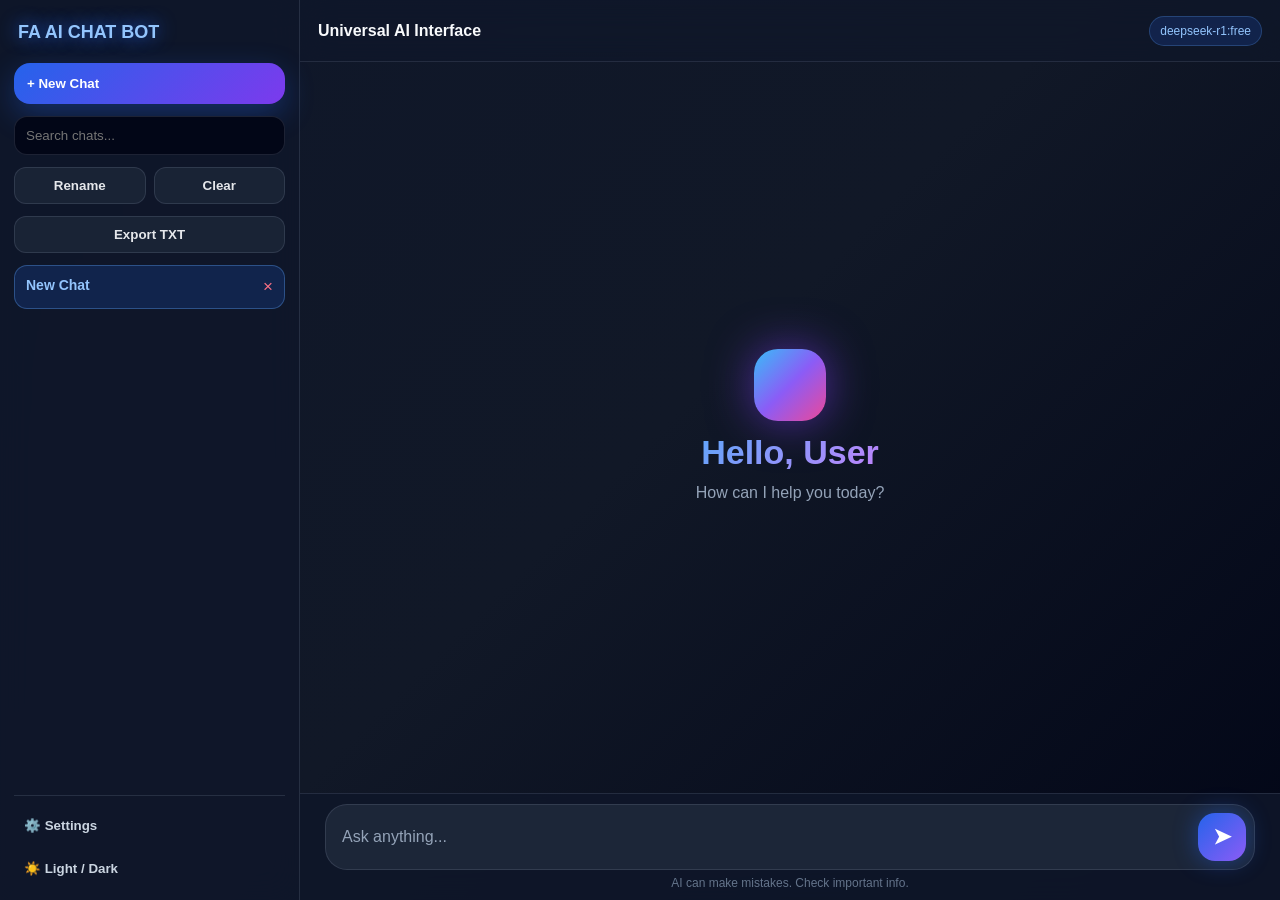
==== index.html @ 6a6cafe6 "Update sidebar width and add edit button" ====
<!DOCTYPE html>
<html lang="en">
<head>
<meta charset="UTF-8" />
<meta name="viewport" content="width=device-width, initial-scale=1.0, viewport-fit=cover" />
<title>FA AI Chat Bot</title>

<style>
*{box-sizing:border-box;margin:0;padding:0;font-family:Arial,sans-serif}
html,body{height:100%;overflow:hidden;background:#0f172a;color:#e5e7eb}
.app{display:flex;height:100dvh;width:100%;background:linear-gradient(135deg,#0f172a,#111827,#020617)}

.sidebar{width:300px;background:rgba(15,23,42,.94);border-right:1px solid rgba(148,163,184,.18);display:flex;flex-direction:column;padding:14px;gap:12px;backdrop-filter:blur(16px)}
.brand{font-size:18px;font-weight:900;color:#93c5fd;padding:8px 4px;text-shadow:0 0 18px #2563eb}
.new-chat{border:0;background:linear-gradient(135deg,#2563eb,#7c3aed);color:white;padding:13px;border-radius:16px;font-weight:900;text-align:left;box-shadow:0 10px 30px #2563eb55}
.search-box{width:100%;border:1px solid rgba(148,163,184,.18);background:#020617;color:#e5e7eb;padding:11px;border-radius:13px;outline:none}
.chat-tools{display:flex;gap:8px}
.tool-btn{flex:1;border:1px solid rgba(148,163,184,.18);background:rgba(30,41,59,.75);color:#e5e7eb;padding:10px;border-radius:12px;font-weight:800}
.chat-list{flex:1;overflow:auto;display:flex;flex-direction:column;gap:8px}
.chat-item{padding:11px;border-radius:13px;cursor:pointer;font-size:14px;color:#cbd5e1;display:flex;justify-content:space-between;gap:8px;border:1px solid transparent}
.chat-item.active{background:rgba(37,99,235,.18);border-color:rgba(96,165,250,.35);color:#93c5fd;font-weight:900}
.delete-btn{border:0;background:transparent;color:#fb7185;font-size:17px}
.side-bottom{border-top:1px solid rgba(148,163,184,.18);padding-top:12px;display:flex;flex-direction:column;gap:8px}
.side-action{border:0;background:transparent;color:#cbd5e1;padding:10px;text-align:left;border-radius:10px;font-weight:800}
.side-action:hover,.tool-btn:hover,.chat-item:hover{background:rgba(255,255,255,.07)}

.main{flex:1;display:flex;flex-direction:column;height:100dvh}
.topbar{height:62px;border-bottom:1px solid rgba(148,163,184,.16);display:flex;align-items:center;justify-content:space-between;padding:0 18px;background:rgba(15,23,42,.75);backdrop-filter:blur(14px)}
.menu-btn{display:none;border:0;background:rgba(30,41,59,.9);color:white;border-radius:12px;padding:10px 14px;font-size:22px}
.top-title{font-weight:900;color:#f8fafc}
.model-badge{font-size:12px;color:#93c5fd;background:rgba(37,99,235,.18);padding:7px 10px;border-radius:999px;border:1px solid rgba(96,165,250,.25)}

.chat-area{flex:1;overflow-y:auto;padding:24px 14px 135px;scroll-behavior:smooth}
.welcome{height:100%;display:flex;align-items:center;justify-content:center;flex-direction:column;text-align:center;color:#94a3b8;gap:12px}
.logo{width:72px;height:72px;border-radius:24px;background:linear-gradient(135deg,#38bdf8,#8b5cf6,#ec4899);box-shadow:0 0 45px #7c3aed99}
.welcome h1{font-size:34px;background:linear-gradient(135deg,#60a5fa,#c084fc);-webkit-background-clip:text;-webkit-text-fill-color:transparent}

.message{max-width:900px;margin:0 auto 20px;display:flex;gap:12px;align-items:flex-start;animation:fadeUp .25s ease}
@keyframes fadeUp{from{opacity:0;transform:translateY(8px)}to{opacity:1;transform:translateY(0)}}
.message.user{flex-direction:row-reverse}
.avatar{width:38px;height:38px;border-radius:14px;display:flex;align-items:center;justify-content:center;font-weight:900;flex-shrink:0}
.user .avatar{background:#2563eb;color:white;box-shadow:0 0 20px #2563eb77}
.assistant .avatar{background:#7c3aed;color:white;box-shadow:0 0 20px #7c3aed77}
.bubble-wrap{max-width:86%}
.bubble{background:rgba(30,41,59,.88);border:1px solid rgba(148,163,184,.16);padding:15px 17px;border-radius:20px;line-height:1.7;box-shadow:0 12px 35px #0005;font-size:16px;overflow-wrap:anywhere;color:#e5e7eb}
.user .bubble{background:linear-gradient(135deg,#2563eb,#1d4ed8);color:white}
.time{font-size:11px;color:#94a3b8;margin-top:5px}
.bubble p{margin-bottom:10px}
.bubble strong{font-weight:900;color:#f8fafc}
.bubble ul,.bubble ol{padding-left:22px;margin:8px 0}
.bubble li{margin:5px 0}
.bubble blockquote{border-left:4px solid #60a5fa;padding-left:10px;color:#cbd5e1;margin:10px 0}
.bubble code{background:#111827;color:#93c5fd;padding:2px 6px;border-radius:6px;font-size:14px}
.bubble pre{background:#020617;color:#e5e7eb;padding:14px;border-radius:14px;overflow:auto;margin:12px 0;white-space:pre;border:1px solid rgba(148,163,184,.18)}
.bubble pre code{background:transparent;color:inherit;padding:0}
.msg-actions{display:flex;gap:7px;margin-top:7px;flex-wrap:wrap}
.copy-btn,.regen-btn,.edit-btn{border:0;background:rgba(37,99,235,.18);color:#93c5fd;padding:7px 11px;border-radius:11px;font-size:12px;font-weight:900}

.typing-loader{display:flex;gap:5px;align-items:center}
.typing-loader span{width:7px;height:7px;border-radius:50%;background:#a78bfa;animation:bounce 1s infinite}
.typing-loader span:nth-child(2){animation-delay:.15s}
.typing-loader span:nth-child(3){animation-delay:.3s}
@keyframes bounce{0%,80%,100%{transform:scale(.7);opacity:.5}40%{transform:scale(1.25);opacity:1}}

.composer-wrap{position:fixed;bottom:0;left:300px;right:0;background:rgba(15,23,42,.9);border-top:1px solid rgba(148,163,184,.16);padding:10px 14px calc(10px + env(safe-area-inset-bottom));z-index:20;backdrop-filter:blur(14px)}
.composer{max-width:930px;margin:0 auto;display:flex;gap:10px;align-items:center;background:rgba(30,41,59,.9);border:1px solid rgba(148,163,184,.18);border-radius:22px;padding:8px 8px 8px 16px}
#messageInput{flex:1;border:0;background:transparent;outline:0;font-size:16px;min-height:44px;color:#f8fafc}
#messageInput::placeholder{color:#94a3b8}
.send-btn{border:0;width:48px;height:48px;border-radius:17px;background:linear-gradient(135deg,#2563eb,#8b5cf6);color:#fff;font-size:22px;font-weight:900;box-shadow:0 0 24px #2563eb77}
.stop-btn{display:none;border:0;width:48px;height:48px;border-radius:17px;background:#ef4444;color:white;font-size:18px;font-weight:900}
.note{text-align:center;color:#64748b;font-size:12px;margin-top:6px}

.modal-backdrop{position:fixed;inset:0;background:#000a;display:none;align-items:center;justify-content:center;z-index:60;padding:16px}
.modal-backdrop.active{display:flex}
.modal{width:100%;max-width:480px;background:#111827;border:1px solid rgba(148,163,184,.2);border-radius:24px;padding:22px;box-shadow:0 30px 90px #0008}
.modal h2{margin-bottom:16px;font-size:28px}
.field{margin-bottom:14px}
.field label{display:block;font-size:13px;font-weight:900;margin-bottom:6px;color:#cbd5e1}
.field input,.field textarea{width:100%;border:1px solid rgba(148,163,184,.2);border-radius:14px;padding:13px;background:#020617;color:#e5e7eb;outline:0;font-size:14px}
.field textarea{height:95px}
.modal-actions{display:flex;justify-content:flex-end;gap:10px}
.btn{border:0;padding:12px 17px;border-radius:14px;font-weight:900}
.btn-secondary{background:#334155;color:white}
.btn-primary{background:#2563eb;color:white}

.light{background:#f7f9fc;color:#111827}
.light .app{background:#f7f9fc}
.light .main,.light .topbar,.light .composer-wrap{background:#fff;color:#111827;border-color:#e5e7eb}
.light .sidebar{background:#eef3f9;border-color:#d9e2ef}
.light .bubble{background:#fff;color:#111827;border-color:#e5e7eb}
.light .composer{background:#f1f5f9}
.light #messageInput{color:#111827}
.light .chat-item{color:#374151}
.light .chat-item.active{background:#fff;color:#2563eb}
.light .tool-btn{background:#fff;color:#374151}
.light .side-action{color:#374151}
.light .search-box{background:#fff;color:#111827}

@media(max-width:760px){
.sidebar{position:fixed;left:-310px;top:0;bottom:0;z-index:40;transition:left .25s}
.sidebar.open{left:0}
.menu-btn{display:block}
.composer-wrap{left:0}
.chat-area{padding:18px 10px 135px}
.bubble-wrap{max-width:88%}
.bubble{font-size:15px}
.welcome h1{font-size:28px}
.model-badge{display:none}
}
</style>
</head>

<body>
<div class="app">
<aside class="sidebar" id="sidebar">
<div class="brand">FA AI CHAT BOT</div>
<button class="new-chat" id="newChatBtn">+ New Chat</button>

<input class="search-box" id="searchInput" placeholder="Search chats..." />

<div class="chat-tools">
<button class="tool-btn" id="renameBtn">Rename</button>
<button class="tool-btn" id="clearBtn">Clear</button>
</div>

<div class="chat-tools">
<button class="tool-btn" id="exportBtn">Export TXT</button>
</div>

<div class="chat-list" id="chatList"></div>

<div class="side-bottom">
<button class="side-action" id="settingsBtn">⚙️ Settings</button>
<button class="side-action" id="themeBtn">☀️ Light / Dark</button>
</div>
</aside>

<main class="main">
<header class="topbar">
<button class="menu-btn" id="menuBtn">☰</button>
<div class="top-title">Universal AI Interface</div>
<div class="model-badge" id="modelBadge">Model</div>
</header>

<section class="chat-area" id="chatArea"></section>

<div class="composer-wrap">
<div class="composer">
<input id="messageInput" type="text" placeholder="Ask anything..." />
<button class="send-btn" id="sendBtn">➤</button>
<button class="stop-btn" id="stopBtn">■</button>
</div>
<div class="note">AI can make mistakes. Check important info.</div>
</div>
</main>
</div>

<div class="modal-backdrop" id="settingsModal">
<div class="modal">
<h2>⚙️ Settings</h2>

<div class="field">
<label>OpenRouter API Key</label>
<input id="apiKeyInput" type="password" placeholder="sk-or-..." />
</div>

<div class="field">
<label>Model ID</label>
<input id="modelInput" value="deepseek/deepseek-r1:free" />
</div>

<div class="field">
<label>System Prompt</label>
<textarea id="systemPromptInput">You are a helpful AI assistant.</textarea>
</div>

<div class="modal-actions">
<button class="btn btn-secondary" id="closeSettingsBtn">Cancel</button>
<button class="btn btn-primary" id="saveSettingsBtn">Save</button>
</div>
</div>
</div>

<script>
const STORAGE_CHATS="fa_ai_chats_phase6";
const STORAGE_SETTINGS="fa_ai_settings_phase6";
const STORAGE_THEME="fa_ai_theme_phase6";

const chatArea=document.getElementById("chatArea");
const chatList=document.getElementById("chatList");
const messageInput=document.getElementById("messageInput");
const sendBtn=document.getElementById("sendBtn");
const stopBtn=document.getElementById("stopBtn");
const newChatBtn=document.getElementById("newChatBtn");
const settingsBtn=document.getElementById("settingsBtn");
const themeBtn=document.getElementById("themeBtn");
const menuBtn=document.getElementById("menuBtn");
const sidebar=document.getElementById("sidebar");
const settingsModal=document.getElementById("settingsModal");
const apiKeyInput=document.getElementById("apiKeyInput");
const modelInput=document.getElementById("modelInput");
const systemPromptInput=document.getElementById("systemPromptInput");
const closeSettingsBtn=document.getElementById("closeSettingsBtn");
const saveSettingsBtn=document.getElementById("saveSettingsBtn");
const renameBtn=document.getElementById("renameBtn");
const clearBtn=document.getElementById("clearBtn");
const exportBtn=document.getElementById("exportBtn");
const searchInput=document.getElementById("searchInput");
const modelBadge=document.getElementById("modelBadge");

let chats=[];
let currentChatId=null;
let isLoading=false;
let stopTyping=false;

function uid(){return Date.now().toString()+Math.random().toString(16).slice(2)}
function nowTime(){return new Date().toLocaleTimeString([], {hour:"2-digit", minute:"2-digit"})}
function saveChats(){localStorage.setItem(STORAGE_CHATS,JSON.stringify(chats))}
function getCurrentChat(){return chats.find(c=>c.id===currentChatId)}
function scrollBottom(){setTimeout(()=>chatArea.scrollTop=chatArea.scrollHeight,40)}

function escapeHtml(text){
return String(text).replace(/[&<>"']/g,m=>({"&":"&amp;","<":"&lt;",">":"&gt;","\"":"&quot;","'":"&#039;"}[m]));
}

function markdownToHtml(text){
let safe=escapeHtml(text);
safe=safe.replace(/```([\s\S]*?)```/g,function(_,code){return "<pre><code>"+code.trim()+"</code></pre>"});
safe=safe.replace(/^### (.*)$/gm,"<h3>$1</h3>");
safe=safe.replace(/^## (.*)$/gm,"<h2>$1</h2>");
safe=safe.replace(/^# (.*)$/gm,"<h1>$1</h1>");
safe=safe.replace(/\*\*(.*?)\*\*/g,"<strong>$1</strong>");
safe=safe.replace(/\*(.*?)\*/g,"<em>$1</em>");
safe=safe.replace(/`([^`]+)`/g,"<code>$1</code>");
safe=safe.replace(/^&gt; (.*)$/gm,"<blockquote>$1</blockquote>");
safe=safe.replace(/^- (.*)$/gm,"<li>$1</li>");
safe=safe.replace(/(<li>[\s\S]*?<\/li>)/g,"<ul>$1</ul>");
safe=safe.replace(/<\/ul>\s*<ul>/g,"");
safe=safe.split(/\n\s*\n/).map(block=>{
if(block.includes("<pre>")||block.includes("<ul>")||block.includes("<h1>")||block.includes("<h2>")||block.includes("<h3>")||block.includes("<blockquote>")) return block;
return "<p>"+block.replace(/\n/g,"<br>")+"</p>";
}).join("");
return safe;
}

function loadSettings(){
const saved=localStorage.getItem(STORAGE_SETTINGS);
const s=saved?JSON.parse(saved):{apiKey:"",model:"deepseek/deepseek-r1:free",systemPrompt:"You are a helpful AI assistant."};
apiKeyInput.value=s.apiKey||"";
modelInput.value=s.model||"deepseek/deepseek-r1:free";
systemPromptInput.value=s.systemPrompt||"You are a helpful AI assistant.";
modelBadge.textContent=(s.model||"Model").split("/").pop();
return s;
}

function saveSettings(){
localStorage.setItem(STORAGE_SETTINGS,JSON.stringify({
apiKey:apiKeyInput.value.trim(),
model:modelInput.value.trim()||"deepseek/deepseek-r1:free",
systemPrompt:systemPromptInput.value.trim()||"You are a helpful AI assistant."
}));
settingsModal.classList.remove("active");
loadSettings();
alert("Settings saved.");
}

function createNewChat(){
const chat={id:uid(),title:"New Chat",messages:[],createdAt:new Date().toISOString()};
chats.unshift(chat);
currentChatId=chat.id;
saveChats();
renderAll();
sidebar.classList.remove("open");
}

function loadChats(){
const saved=localStorage.getItem(STORAGE_CHATS);
chats=saved?JSON.parse(saved):[];
if(!chats.length)createNewChat();
else{currentChatId=chats[0].id;renderAll()}
}

function makeTitle(t){
t=t.trim().replace(/\s+/g," ");
return t.length>30?t.slice(0,30)+"...":t||"New Chat";
}

function renderChatList(){
chatList.innerHTML="";
const q=searchInput.value.toLowerCase().trim();
chats.filter(chat=>!q||chat.title.toLowerCase().includes(q)||chat.messages.some(m=>m.content.toLowerCase().includes(q))).forEach(chat=>{
const item=document.createElement("div");
item.className="chat-item"+(chat.id===currentChatId?" active":"");
item.onclick=()=>{currentChatId=chat.id;renderAll();sidebar.classList.remove("open")};
item.innerHTML=`<span>${escapeHtml(chat.title)}</span><button class="delete-btn">×</button>`;
item.querySelector("button").onclick=e=>{
e.stopPropagation();
if(confirm("Delete this chat?")){
chats=chats.filter(c=>c.id!==chat.id);
if(!chats.length){createNewChat();return}
currentChatId=chats[0].id;
saveChats();
renderAll();
}
};
chatList.appendChild(item);
});
}

function renderMessages(){
const chat=getCurrentChat();
chatArea.innerHTML="";
if(!chat||!chat.messages.length){
chatArea.innerHTML=`<div class="welcome"><div class="logo"></div><h1>Hello, User</h1><p>How can I help you today?</p></div>`;
return;
}
chat.messages.forEach((m,i)=>{
const box=document.createElement("div");
box.className="message "+m.role;
let content="";
if(m.content==="__LOADING__"){
content=`<div class="typing-loader"><span></span><span></span><span></span></div>`;
}else{
content=m.role==="assistant"?markdownToHtml(m.content):escapeHtml(m.content);
}
const userEdit=m.role==="user"?`<button class="edit-btn" data-edit="${i}">✎ Edit</button>`:"";
const actions=m.content!=="__LOADING__"?`
<div class="msg-actions">
${m.role==="assistant"?`<button class="copy-btn" data-copy="${i}">📋 Copy</button><button class="regen-btn" data-regen="${i}">↻ Regenerate</button>`:""}
${userEdit}
</div>`:"";
box.innerHTML=`
<div class="avatar">${m.role==="user"?"U":"AI"}</div>
<div class="bubble-wrap">
<div class="bubble">${content}</div>
<div class="time">${m.time||""}</div>
${actions}
</div>`;
chatArea.appendChild(box);
});
document.querySelectorAll(".copy-btn").forEach(btn=>{
btn.onclick=()=>navigator.clipboard.writeText(chat.messages[btn.dataset.copy].content);
});
document.querySelectorAll(".regen-btn").forEach(btn=>{
btn.onclick=()=>regenerateResponse(Number(btn.dataset.regen));
});
document.querySelectorAll(".edit-btn").forEach(btn=>{
btn.onclick=()=>editUserMessage(Number(btn.dataset.edit));
});
scrollBottom();
}

function renderAll(){renderChatList();renderMessages()}

function addMessage(role,content){
const chat=getCurrentChat();
chat.messages.push({role,content,time:nowTime()});
if(role==="user"&&chat.title==="New Chat")chat.title=makeTitle(content);
saveChats();
renderAll();
}

async function typeAssistantText(text){
const chat=getCurrentChat();
let msg=chat.messages[chat.messages.length-1];
msg.content="";
saveChats();
renderMessages();
for(let i=0;i<text.length;i++){
if(stopTyping){msg.content+="\n\n[Stopped]";break}
msg.content+=text[i];
if(i%3===0){saveChats();renderMessages()}
await new Promise(r=>setTimeout(r,7));
}
saveChats();
renderMessages();
}

function setLoadingUI(state){
isLoading=state;
sendBtn.style.display=state?"none":"block";
stopBtn.style.display=state?"block":"none";
}

async function sendMessage(){
const text=messageInput.value.trim();
if(!text||isLoading)return;
const settings=loadSettings();
if(!settings.apiKey){
settingsModal.classList.add("active");
alert("Please add your OpenRouter API key first.");
return;
}
addMessage("user",text);
messageInput.value="";
stopTyping=false;
setLoadingUI(true);
addMessage("assistant","__LOADING__");
try{
const reply=await callOpenRouter(settings);
await typeAssistantText(reply);
}catch(e){
const chat=getCurrentChat();
chat.messages[chat.messages.length-1].content="Error: "+e.message;
saveChats();
renderAll();
}finally{
setLoadingUI(false);
}
}

async function regenerateResponse(index){
if(isLoading)return;
const chat=getCurrentChat();
if(!chat)return;
let userIndex=-1;
for(let i=index-1;i>=0;i--){
if(chat.messages[i].role==="user"){userIndex=i;break}
}
if(userIndex===-1)return;
chat.messages=chat.messages.slice(0,userIndex+1);
saveChats();
renderAll();
stopTyping=false;
setLoadingUI(true);
addMessage("assistant","__LOADING__");
try{
const reply=await callOpenRouter(loadSettings());
await typeAssistantText(reply);
}catch(e){
chat.messages[chat.messages.length-1].content="Error: "+e.message;
saveChats();
renderAll();
}finally{
setLoadingUI(false);
}
}

function editUserMessage(index){
const chat=getCurrentChat();
if(!chat||!chat.messages[index]||chat.messages[index].role!=="user")return;
const updated=prompt("Edit message:",chat.messages[index].content);
if(!updated||!updated.trim())return;
chat.messages[index].content=updated.trim();
chat.messages=chat.messages.slice(0,index+1);
saveChats();
renderAll();
regenerateResponse(index+1);
}

async function callOpenRouter(settings){
const chat=getCurrentChat();
const messages=[
{role:"system",content:settings.systemPrompt},
...chat.messages.filter(m=>m.content!=="__LOADING__").map(m=>({role:m.role,content:m.content}))
];
const res=await fetch("https://openrouter.ai/api/v1/chat/completions",{
method:"POST",
headers:{
"Authorization":"Bearer "+settings.apiKey,
"Content-Type":"application/json",
"HTTP-Referer":location.origin,
"X-OpenRouter-Title":"FA AI Chat Bot"
},
body:JSON.stringify({model:settings.model,messages,temperature:.7,max_tokens:1700})
});
const data=await res.json();
if(!res.ok)throw new Error(data.error?.message||"API request failed.");
return data.choices?.[0]?.message?.content||"No response received.";
}

function renameCurrentChat(){
const chat=getCurrentChat();
if(!chat)return;
const name=prompt("New chat name:",chat.title);
if(name&&name.trim()){
chat.title=name.trim();
saveChats();
renderAll();
}
}

function clearCurrentChat(){
const chat=getCurrentChat();
if(!chat)return;
if(confirm("Clear current chat?")){
chat.messages=[];
chat.title="New Chat";
saveChats();
renderAll();
}
}

function exportCurrentChat(){
const chat=getCurrentChat();
if(!chat)return;
let text="FA AI CHAT BOT EXPORT\n\n";
text+="Title: "+chat.title+"\n";
text+="Date: "+new Date().toLocaleString()+"\n\n";
chat.messages.forEach(m=>{text+=m.role.toUpperCase()+" ["+(m.time||"")+"]:\n"+m.content+"\n\n"});
const blob=new Blob([text],{type:"text/plain"});
const url=URL.createObjectURL(blob);
const a=document.createElement("a");
a.href=url;
a.download=(chat.title||"chat")+".txt";
a.click();
URL.revokeObjectURL(url);
}

sendBtn.onclick=sendMessage;
stopBtn.onclick=()=>{stopTyping=true;setLoadingUI(false)};
messageInput.onkeydown=e=>{if(e.key==="Enter")sendMessage()};
newChatBtn.onclick=createNewChat;
settingsBtn.onclick=()=>{loadSettings();settingsModal.classList.add("active")};
closeSettingsBtn.onclick=()=>settingsModal.classList.remove("active");
saveSettingsBtn.onclick=saveSettings;
renameBtn.onclick=renameCurrentChat;
clearBtn.onclick=clearCurrentChat;
exportBtn.onclick=exportCurrentChat;
searchInput.oninput=renderChatList;

themeBtn.onclick=()=>{
document.body.classList.toggle("light");
localStorage.setItem(STORAGE_THEME,document.body.classList.contains("light")?"light":"dark");
};

menuBtn.onclick=()=>sidebar.classList.toggle("open");
settingsModal.onclick=e=>{if(e.target===settingsModal)settingsModal.classList.remove("active")};

if(localStorage.getItem(STORAGE_THEME)==="light")document.body.classList.add("light");

loadSettings();
loadChats();
</script>
</body>
</html>
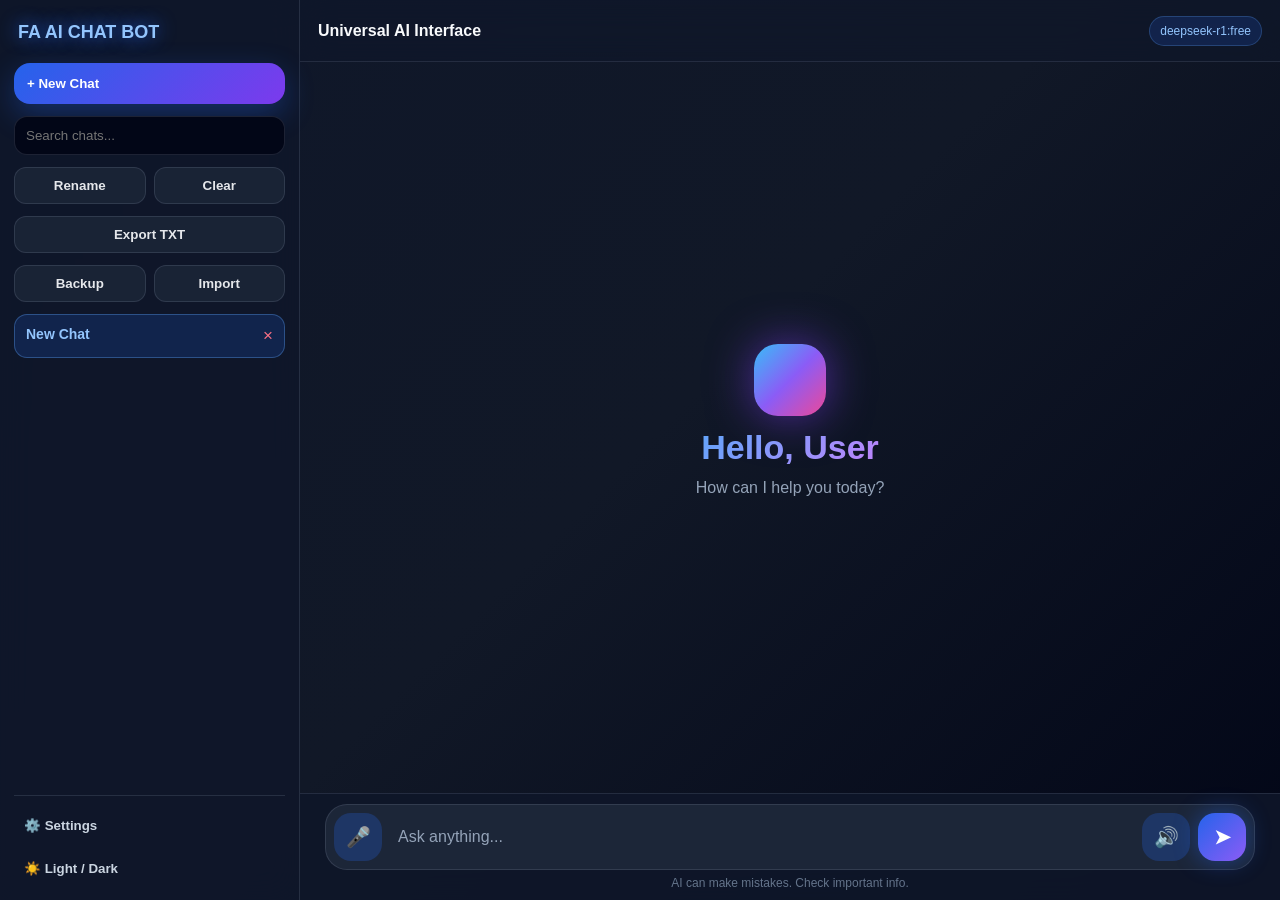
==== commit 6ddb82aa: "Update HTML structure and add new features" ====
--- a/index.html
+++ b/index.html
@@ -5,11 +5,16 @@
 <meta name="viewport" content="width=device-width, initial-scale=1.0, viewport-fit=cover" />
 <title>FA AI Chat Bot</title>
 
+<link rel="manifest" href="manifest.json">
+<meta name="theme-color" content="#0b1020">
+<meta name="mobile-web-app-capable" content="yes">
+<meta name="apple-mobile-web-app-capable" content="yes">
+<meta name="apple-mobile-web-app-status-bar-style" content="black-translucent">
+
 <style>
 *{box-sizing:border-box;margin:0;padding:0;font-family:Arial,sans-serif}
 html,body{height:100%;overflow:hidden;background:#0f172a;color:#e5e7eb}
 .app{display:flex;height:100dvh;width:100%;background:linear-gradient(135deg,#0f172a,#111827,#020617)}
-
 .sidebar{width:300px;background:rgba(15,23,42,.94);border-right:1px solid rgba(148,163,184,.18);display:flex;flex-direction:column;padding:14px;gap:12px;backdrop-filter:blur(16px)}
 .brand{font-size:18px;font-weight:900;color:#93c5fd;padding:8px 4px;text-shadow:0 0 18px #2563eb}
 .new-chat{border:0;background:linear-gradient(135deg,#2563eb,#7c3aed);color:white;padding:13px;border-radius:16px;font-weight:900;text-align:left;box-shadow:0 10px 30px #2563eb55}
@@ -30,7 +35,7 @@
 .top-title{font-weight:900;color:#f8fafc}
 .model-badge{font-size:12px;color:#93c5fd;background:rgba(37,99,235,.18);padding:7px 10px;border-radius:999px;border:1px solid rgba(96,165,250,.25)}
 
-.chat-area{flex:1;overflow-y:auto;padding:24px 14px 135px;scroll-behavior:smooth}
+.chat-area{flex:1;overflow-y:auto;padding:24px 14px 145px;scroll-behavior:smooth}
 .welcome{height:100%;display:flex;align-items:center;justify-content:center;flex-direction:column;text-align:center;color:#94a3b8;gap:12px}
 .logo{width:72px;height:72px;border-radius:24px;background:linear-gradient(135deg,#38bdf8,#8b5cf6,#ec4899);box-shadow:0 0 45px #7c3aed99}
 .welcome h1{font-size:34px;background:linear-gradient(135deg,#60a5fa,#c084fc);-webkit-background-clip:text;-webkit-text-fill-color:transparent}
@@ -54,7 +59,7 @@
 .bubble pre{background:#020617;color:#e5e7eb;padding:14px;border-radius:14px;overflow:auto;margin:12px 0;white-space:pre;border:1px solid rgba(148,163,184,.18)}
 .bubble pre code{background:transparent;color:inherit;padding:0}
 .msg-actions{display:flex;gap:7px;margin-top:7px;flex-wrap:wrap}
-.copy-btn,.regen-btn,.edit-btn{border:0;background:rgba(37,99,235,.18);color:#93c5fd;padding:7px 11px;border-radius:11px;font-size:12px;font-weight:900}
+.copy-btn,.regen-btn,.edit-btn,.speak-btn{border:0;background:rgba(37,99,235,.18);color:#93c5fd;padding:7px 11px;border-radius:11px;font-size:12px;font-weight:900}
 
 .typing-loader{display:flex;gap:5px;align-items:center}
 .typing-loader span{width:7px;height:7px;border-radius:50%;background:#a78bfa;animation:bounce 1s infinite}
@@ -63,11 +68,14 @@
 @keyframes bounce{0%,80%,100%{transform:scale(.7);opacity:.5}40%{transform:scale(1.25);opacity:1}}
 
 .composer-wrap{position:fixed;bottom:0;left:300px;right:0;background:rgba(15,23,42,.9);border-top:1px solid rgba(148,163,184,.16);padding:10px 14px calc(10px + env(safe-area-inset-bottom));z-index:20;backdrop-filter:blur(14px)}
-.composer{max-width:930px;margin:0 auto;display:flex;gap:10px;align-items:center;background:rgba(30,41,59,.9);border:1px solid rgba(148,163,184,.18);border-radius:22px;padding:8px 8px 8px 16px}
-#messageInput{flex:1;border:0;background:transparent;outline:0;font-size:16px;min-height:44px;color:#f8fafc}
+.composer{max-width:930px;margin:0 auto;display:flex;gap:8px;align-items:center;background:rgba(30,41,59,.9);border:1px solid rgba(148,163,184,.18);border-radius:22px;padding:8px}
+#messageInput{flex:1;border:0;background:transparent;outline:0;font-size:16px;min-height:44px;color:#f8fafc;padding-left:8px}
 #messageInput::placeholder{color:#94a3b8}
-.send-btn{border:0;width:48px;height:48px;border-radius:17px;background:linear-gradient(135deg,#2563eb,#8b5cf6);color:#fff;font-size:22px;font-weight:900;box-shadow:0 0 24px #2563eb77}
-.stop-btn{display:none;border:0;width:48px;height:48px;border-radius:17px;background:#ef4444;color:white;font-size:18px;font-weight:900}
+.icon-btn,.send-btn,.stop-btn{border:0;width:48px;height:48px;border-radius:17px;color:#fff;font-size:20px;font-weight:900}
+.icon-btn{background:rgba(37,99,235,.25)}
+.mic-on{background:#ef4444!important;box-shadow:0 0 24px #ef444477}
+.send-btn{background:linear-gradient(135deg,#2563eb,#8b5cf6);box-shadow:0 0 24px #2563eb77}
+.stop-btn{display:none;background:#ef4444}
 .note{text-align:center;color:#64748b;font-size:12px;margin-top:6px}
 
 .modal-backdrop{position:fixed;inset:0;background:#000a;display:none;align-items:center;justify-content:center;z-index:60;padding:16px}
@@ -101,7 +109,7 @@
 .sidebar.open{left:0}
 .menu-btn{display:block}
 .composer-wrap{left:0}
-.chat-area{padding:18px 10px 135px}
+.chat-area{padding:18px 10px 145px}
 .bubble-wrap{max-width:88%}
 .bubble{font-size:15px}
 .welcome h1{font-size:28px}
@@ -115,7 +123,6 @@
 <aside class="sidebar" id="sidebar">
 <div class="brand">FA AI CHAT BOT</div>
 <button class="new-chat" id="newChatBtn">+ New Chat</button>
-
 <input class="search-box" id="searchInput" placeholder="Search chats..." />
 
 <div class="chat-tools">
@@ -126,6 +133,13 @@
 <div class="chat-tools">
 <button class="tool-btn" id="exportBtn">Export TXT</button>
 </div>
+
+<div class="chat-tools">
+<button class="tool-btn" id="backupBtn">Backup</button>
+<button class="tool-btn" id="importBtn">Import</button>
+</div>
+
+<input type="file" id="importFile" accept="application/json" hidden />
 
 <div class="chat-list" id="chatList"></div>
 
@@ -146,7 +160,9 @@
 
 <div class="composer-wrap">
 <div class="composer">
+<button class="icon-btn" id="micBtn">🎤</button>
 <input id="messageInput" type="text" placeholder="Ask anything..." />
+<button class="icon-btn" id="readLastBtn">🔊</button>
 <button class="send-btn" id="sendBtn">➤</button>
 <button class="stop-btn" id="stopBtn">■</button>
 </div>
@@ -182,15 +198,17 @@
 </div>
 
 <script>
-const STORAGE_CHATS="fa_ai_chats_phase6";
-const STORAGE_SETTINGS="fa_ai_settings_phase6";
-const STORAGE_THEME="fa_ai_theme_phase6";
+const STORAGE_CHATS="fa_ai_chats_phase8";
+const STORAGE_SETTINGS="fa_ai_settings_phase8";
+const STORAGE_THEME="fa_ai_theme_phase8";
 
 const chatArea=document.getElementById("chatArea");
 const chatList=document.getElementById("chatList");
 const messageInput=document.getElementById("messageInput");
 const sendBtn=document.getElementById("sendBtn");
 const stopBtn=document.getElementById("stopBtn");
+const micBtn=document.getElementById("micBtn");
+const readLastBtn=document.getElementById("readLastBtn");
 const newChatBtn=document.getElementById("newChatBtn");
 const settingsBtn=document.getElementById("settingsBtn");
 const themeBtn=document.getElementById("themeBtn");
@@ -205,6 +223,9 @@
 const renameBtn=document.getElementById("renameBtn");
 const clearBtn=document.getElementById("clearBtn");
 const exportBtn=document.getElementById("exportBtn");
+const backupBtn=document.getElementById("backupBtn");
+const importBtn=document.getElementById("importBtn");
+const importFile=document.getElementById("importFile");
 const searchInput=document.getElementById("searchInput");
 const modelBadge=document.getElementById("modelBadge");
 
@@ -212,6 +233,8 @@
 let currentChatId=null;
 let isLoading=false;
 let stopTyping=false;
+let recognition=null;
+let isListening=false;
 
 function uid(){return Date.now().toString()+Math.random().toString(16).slice(2)}
 function nowTime(){return new Date().toLocaleTimeString([], {hour:"2-digit", minute:"2-digit"})}
@@ -326,7 +349,7 @@
 const userEdit=m.role==="user"?`<button class="edit-btn" data-edit="${i}">✎ Edit</button>`:"";
 const actions=m.content!=="__LOADING__"?`
 <div class="msg-actions">
-${m.role==="assistant"?`<button class="copy-btn" data-copy="${i}">📋 Copy</button><button class="regen-btn" data-regen="${i}">↻ Regenerate</button>`:""}
+${m.role==="assistant"?`<button class="copy-btn" data-copy="${i}">📋 Copy</button><button class="speak-btn" data-speak="${i}">🔊 Speak</button><button class="regen-btn" data-regen="${i}">↻ Regenerate</button>`:""}
 ${userEdit}
 </div>`:"";
 box.innerHTML=`
@@ -338,15 +361,10 @@
 </div>`;
 chatArea.appendChild(box);
 });
-document.querySelectorAll(".copy-btn").forEach(btn=>{
-btn.onclick=()=>navigator.clipboard.writeText(chat.messages[btn.dataset.copy].content);
-});
-document.querySelectorAll(".regen-btn").forEach(btn=>{
-btn.onclick=()=>regenerateResponse(Number(btn.dataset.regen));
-});
-document.querySelectorAll(".edit-btn").forEach(btn=>{
-btn.onclick=()=>editUserMessage(Number(btn.dataset.edit));
-});
+document.querySelectorAll(".copy-btn").forEach(btn=>{btn.onclick=()=>navigator.clipboard.writeText(chat.messages[btn.dataset.copy].content)});
+document.querySelectorAll(".regen-btn").forEach(btn=>{btn.onclick=()=>regenerateResponse(Number(btn.dataset.regen))});
+document.querySelectorAll(".edit-btn").forEach(btn=>{btn.onclick=()=>editUserMessage(Number(btn.dataset.edit))});
+document.querySelectorAll(".speak-btn").forEach(btn=>{btn.onclick=()=>speakText(chat.messages[btn.dataset.speak].content)});
 scrollBottom();
 }
 
@@ -404,9 +422,7 @@
 chat.messages[chat.messages.length-1].content="Error: "+e.message;
 saveChats();
 renderAll();
-}finally{
-setLoadingUI(false);
-}
+}finally{setLoadingUI(false)}
 }
 
 async function regenerateResponse(index){
@@ -414,9 +430,7 @@
 const chat=getCurrentChat();
 if(!chat)return;
 let userIndex=-1;
-for(let i=index-1;i>=0;i--){
-if(chat.messages[i].role==="user"){userIndex=i;break}
-}
+for(let i=index-1;i>=0;i--){if(chat.messages[i].role==="user"){userIndex=i;break}}
 if(userIndex===-1)return;
 chat.messages=chat.messages.slice(0,userIndex+1);
 saveChats();
@@ -431,9 +445,7 @@
 chat.messages[chat.messages.length-1].content="Error: "+e.message;
 saveChats();
 renderAll();
-}finally{
-setLoadingUI(false);
-}
+}finally{setLoadingUI(false)}
 }
 
 function editUserMessage(index){
@@ -469,15 +481,58 @@
 return data.choices?.[0]?.message?.content||"No response received.";
 }
 
+function setupVoiceInput(){
+const SR=window.SpeechRecognition||window.webkitSpeechRecognition;
+if(!SR){micBtn.onclick=()=>alert("Voice input not supported in this browser.");return}
+recognition=new SR();
+recognition.lang="bn-BD";
+recognition.interimResults=true;
+recognition.continuous=false;
+
+recognition.onstart=()=>{isListening=true;micBtn.classList.add("mic-on");micBtn.textContent="🔴"};
+recognition.onend=()=>{isListening=false;micBtn.classList.remove("mic-on");micBtn.textContent="🎤"};
+recognition.onresult=e=>{
+let text="";
+for(let i=e.resultIndex;i<e.results.length;i++){text+=e.results[i][0].transcript}
+messageInput.value=text;
+};
+
+micBtn.onclick=()=>{
+if(isListening){recognition.stop();return}
+recognition.start();
+};
+}
+
+function cleanSpeakText(text){
+return text.replace(/```[\s\S]*?```/g," code block omitted ")
+.replace(/[#*_`>-]/g," ")
+.replace(/\s+/g," ")
+.trim();
+}
+
+function speakText(text){
+if(!("speechSynthesis" in window)){alert("Voice reply not supported in this browser.");return}
+speechSynthesis.cancel();
+const utter=new SpeechSynthesisUtterance(cleanSpeakText(text));
+utter.lang="bn-BD";
+utter.rate=1;
+utter.pitch=1;
+speechSynthesis.speak(utter);
+}
+
+function speakLastAssistant(){
+const chat=getCurrentChat();
+if(!chat)return;
+const last=[...chat.messages].reverse().find(m=>m.role==="assistant"&&m.content!=="__LOADING__");
+if(last)speakText(last.content);
+else alert("No AI reply to read.");
+}
+
 function renameCurrentChat(){
 const chat=getCurrentChat();
 if(!chat)return;
 const name=prompt("New chat name:",chat.title);
-if(name&&name.trim()){
-chat.title=name.trim();
-saveChats();
-renderAll();
-}
+if(name&&name.trim()){chat.title=name.trim();saveChats();renderAll()}
 }
 
 function clearCurrentChat(){
@@ -498,17 +553,44 @@
 text+="Title: "+chat.title+"\n";
 text+="Date: "+new Date().toLocaleString()+"\n\n";
 chat.messages.forEach(m=>{text+=m.role.toUpperCase()+" ["+(m.time||"")+"]:\n"+m.content+"\n\n"});
-const blob=new Blob([text],{type:"text/plain"});
+downloadFile((chat.title||"chat")+".txt",text,"text/plain");
+}
+
+function backupChats(){
+const data=JSON.stringify({version:"phase8",date:new Date().toISOString(),chats},null,2);
+downloadFile("fa-ai-chat-backup.json",data,"application/json");
+}
+
+function importChats(file){
+const reader=new FileReader();
+reader.onload=()=>{
+try{
+const data=JSON.parse(reader.result);
+if(!data.chats||!Array.isArray(data.chats))throw new Error("Invalid backup file");
+chats=data.chats;
+currentChatId=chats[0]?.id||null;
+if(!currentChatId){createNewChat();return}
+saveChats();
+renderAll();
+alert("Chat backup imported.");
+}catch(e){alert("Import failed: "+e.message)}
+};
+reader.readAsText(file);
+}
+
+function downloadFile(name,content,type){
+const blob=new Blob([content],{type});
 const url=URL.createObjectURL(blob);
 const a=document.createElement("a");
 a.href=url;
-a.download=(chat.title||"chat")+".txt";
+a.download=name;
 a.click();
 URL.revokeObjectURL(url);
 }
 
 sendBtn.onclick=sendMessage;
 stopBtn.onclick=()=>{stopTyping=true;setLoadingUI(false)};
+readLastBtn.onclick=speakLastAssistant;
 messageInput.onkeydown=e=>{if(e.key==="Enter")sendMessage()};
 newChatBtn.onclick=createNewChat;
 settingsBtn.onclick=()=>{loadSettings();settingsModal.classList.add("active")};
@@ -517,6 +599,9 @@
 renameBtn.onclick=renameCurrentChat;
 clearBtn.onclick=clearCurrentChat;
 exportBtn.onclick=exportCurrentChat;
+backupBtn.onclick=backupChats;
+importBtn.onclick=()=>importFile.click();
+importFile.onchange=e=>{if(e.target.files[0])importChats(e.target.files[0])};
 searchInput.oninput=renderChatList;
 
 themeBtn.onclick=()=>{
@@ -531,6 +616,15 @@
 
 loadSettings();
 loadChats();
+setupVoiceInput();
+
+if("serviceWorker" in navigator){
+window.addEventListener("load",()=>{
+navigator.serviceWorker.register("./sw.js")
+.then(()=>console.log("Service Worker Registered"))
+.catch(err=>console.log("Service Worker Failed",err));
+});
+}
 </script>
 </body>
 </html>
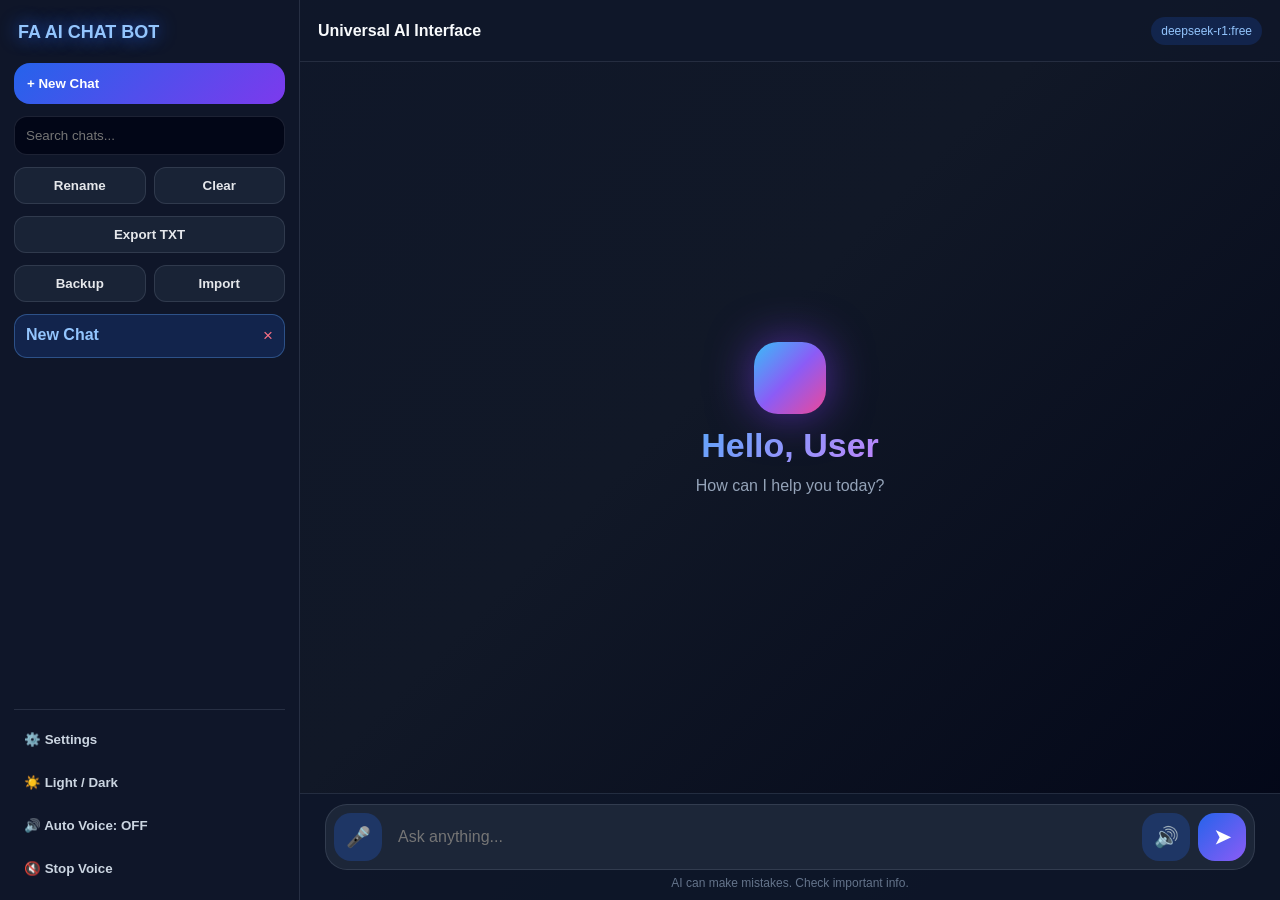
==== commit bf2358b2: "Update index.html for voice settings and styles" ====
--- a/index.html
+++ b/index.html
@@ -8,34 +8,31 @@
 <link rel="manifest" href="manifest.json">
 <meta name="theme-color" content="#0b1020">
 <meta name="mobile-web-app-capable" content="yes">
-<meta name="apple-mobile-web-app-capable" content="yes">
-<meta name="apple-mobile-web-app-status-bar-style" content="black-translucent">
 
 <style>
 *{box-sizing:border-box;margin:0;padding:0;font-family:Arial,sans-serif}
 html,body{height:100%;overflow:hidden;background:#0f172a;color:#e5e7eb}
 .app{display:flex;height:100dvh;width:100%;background:linear-gradient(135deg,#0f172a,#111827,#020617)}
-.sidebar{width:300px;background:rgba(15,23,42,.94);border-right:1px solid rgba(148,163,184,.18);display:flex;flex-direction:column;padding:14px;gap:12px;backdrop-filter:blur(16px)}
+.sidebar{width:300px;background:rgba(15,23,42,.94);border-right:1px solid rgba(148,163,184,.18);display:flex;flex-direction:column;padding:14px;gap:12px}
 .brand{font-size:18px;font-weight:900;color:#93c5fd;padding:8px 4px;text-shadow:0 0 18px #2563eb}
-.new-chat{border:0;background:linear-gradient(135deg,#2563eb,#7c3aed);color:white;padding:13px;border-radius:16px;font-weight:900;text-align:left;box-shadow:0 10px 30px #2563eb55}
+.new-chat{border:0;background:linear-gradient(135deg,#2563eb,#7c3aed);color:white;padding:13px;border-radius:16px;font-weight:900;text-align:left}
 .search-box{width:100%;border:1px solid rgba(148,163,184,.18);background:#020617;color:#e5e7eb;padding:11px;border-radius:13px;outline:none}
 .chat-tools{display:flex;gap:8px}
 .tool-btn{flex:1;border:1px solid rgba(148,163,184,.18);background:rgba(30,41,59,.75);color:#e5e7eb;padding:10px;border-radius:12px;font-weight:800}
 .chat-list{flex:1;overflow:auto;display:flex;flex-direction:column;gap:8px}
-.chat-item{padding:11px;border-radius:13px;cursor:pointer;font-size:14px;color:#cbd5e1;display:flex;justify-content:space-between;gap:8px;border:1px solid transparent}
+.chat-item{padding:11px;border-radius:13px;cursor:pointer;color:#cbd5e1;display:flex;justify-content:space-between;border:1px solid transparent}
 .chat-item.active{background:rgba(37,99,235,.18);border-color:rgba(96,165,250,.35);color:#93c5fd;font-weight:900}
 .delete-btn{border:0;background:transparent;color:#fb7185;font-size:17px}
 .side-bottom{border-top:1px solid rgba(148,163,184,.18);padding-top:12px;display:flex;flex-direction:column;gap:8px}
 .side-action{border:0;background:transparent;color:#cbd5e1;padding:10px;text-align:left;border-radius:10px;font-weight:800}
-.side-action:hover,.tool-btn:hover,.chat-item:hover{background:rgba(255,255,255,.07)}
 
 .main{flex:1;display:flex;flex-direction:column;height:100dvh}
-.topbar{height:62px;border-bottom:1px solid rgba(148,163,184,.16);display:flex;align-items:center;justify-content:space-between;padding:0 18px;background:rgba(15,23,42,.75);backdrop-filter:blur(14px)}
+.topbar{height:62px;border-bottom:1px solid rgba(148,163,184,.16);display:flex;align-items:center;justify-content:space-between;padding:0 18px;background:rgba(15,23,42,.75)}
 .menu-btn{display:none;border:0;background:rgba(30,41,59,.9);color:white;border-radius:12px;padding:10px 14px;font-size:22px}
 .top-title{font-weight:900;color:#f8fafc}
-.model-badge{font-size:12px;color:#93c5fd;background:rgba(37,99,235,.18);padding:7px 10px;border-radius:999px;border:1px solid rgba(96,165,250,.25)}
-
-.chat-area{flex:1;overflow-y:auto;padding:24px 14px 145px;scroll-behavior:smooth}
+.model-badge{font-size:12px;color:#93c5fd;background:rgba(37,99,235,.18);padding:7px 10px;border-radius:999px}
+
+.chat-area{flex:1;overflow-y:auto;padding:24px 14px 150px;scroll-behavior:smooth}
 .welcome{height:100%;display:flex;align-items:center;justify-content:center;flex-direction:column;text-align:center;color:#94a3b8;gap:12px}
 .logo{width:72px;height:72px;border-radius:24px;background:linear-gradient(135deg,#38bdf8,#8b5cf6,#ec4899);box-shadow:0 0 45px #7c3aed99}
 .welcome h1{font-size:34px;background:linear-gradient(135deg,#60a5fa,#c084fc);-webkit-background-clip:text;-webkit-text-fill-color:transparent}
@@ -44,8 +41,8 @@
 @keyframes fadeUp{from{opacity:0;transform:translateY(8px)}to{opacity:1;transform:translateY(0)}}
 .message.user{flex-direction:row-reverse}
 .avatar{width:38px;height:38px;border-radius:14px;display:flex;align-items:center;justify-content:center;font-weight:900;flex-shrink:0}
-.user .avatar{background:#2563eb;color:white;box-shadow:0 0 20px #2563eb77}
-.assistant .avatar{background:#7c3aed;color:white;box-shadow:0 0 20px #7c3aed77}
+.user .avatar{background:#2563eb;color:white}
+.assistant .avatar{background:#7c3aed;color:white}
 .bubble-wrap{max-width:86%}
 .bubble{background:rgba(30,41,59,.88);border:1px solid rgba(148,163,184,.16);padding:15px 17px;border-radius:20px;line-height:1.7;box-shadow:0 12px 35px #0005;font-size:16px;overflow-wrap:anywhere;color:#e5e7eb}
 .user .bubble{background:linear-gradient(135deg,#2563eb,#1d4ed8);color:white}
@@ -53,13 +50,10 @@
 .bubble p{margin-bottom:10px}
 .bubble strong{font-weight:900;color:#f8fafc}
 .bubble ul,.bubble ol{padding-left:22px;margin:8px 0}
-.bubble li{margin:5px 0}
-.bubble blockquote{border-left:4px solid #60a5fa;padding-left:10px;color:#cbd5e1;margin:10px 0}
-.bubble code{background:#111827;color:#93c5fd;padding:2px 6px;border-radius:6px;font-size:14px}
-.bubble pre{background:#020617;color:#e5e7eb;padding:14px;border-radius:14px;overflow:auto;margin:12px 0;white-space:pre;border:1px solid rgba(148,163,184,.18)}
-.bubble pre code{background:transparent;color:inherit;padding:0}
+.bubble code{background:#111827;color:#93c5fd;padding:2px 6px;border-radius:6px}
+.bubble pre{background:#020617;color:#e5e7eb;padding:14px;border-radius:14px;overflow:auto;margin:12px 0;border:1px solid rgba(148,163,184,.18)}
 .msg-actions{display:flex;gap:7px;margin-top:7px;flex-wrap:wrap}
-.copy-btn,.regen-btn,.edit-btn,.speak-btn{border:0;background:rgba(37,99,235,.18);color:#93c5fd;padding:7px 11px;border-radius:11px;font-size:12px;font-weight:900}
+.copy-btn,.regen-btn,.edit-btn,.speak-btn,.stop-speak-btn{border:0;background:rgba(37,99,235,.18);color:#93c5fd;padding:7px 11px;border-radius:11px;font-size:12px;font-weight:900}
 
 .typing-loader{display:flex;gap:5px;align-items:center}
 .typing-loader span{width:7px;height:7px;border-radius:50%;background:#a78bfa;animation:bounce 1s infinite}
@@ -67,24 +61,23 @@
 .typing-loader span:nth-child(3){animation-delay:.3s}
 @keyframes bounce{0%,80%,100%{transform:scale(.7);opacity:.5}40%{transform:scale(1.25);opacity:1}}
 
-.composer-wrap{position:fixed;bottom:0;left:300px;right:0;background:rgba(15,23,42,.9);border-top:1px solid rgba(148,163,184,.16);padding:10px 14px calc(10px + env(safe-area-inset-bottom));z-index:20;backdrop-filter:blur(14px)}
+.composer-wrap{position:fixed;bottom:0;left:300px;right:0;background:rgba(15,23,42,.92);border-top:1px solid rgba(148,163,184,.16);padding:10px 14px calc(10px + env(safe-area-inset-bottom));z-index:20}
 .composer{max-width:930px;margin:0 auto;display:flex;gap:8px;align-items:center;background:rgba(30,41,59,.9);border:1px solid rgba(148,163,184,.18);border-radius:22px;padding:8px}
 #messageInput{flex:1;border:0;background:transparent;outline:0;font-size:16px;min-height:44px;color:#f8fafc;padding-left:8px}
-#messageInput::placeholder{color:#94a3b8}
 .icon-btn,.send-btn,.stop-btn{border:0;width:48px;height:48px;border-radius:17px;color:#fff;font-size:20px;font-weight:900}
 .icon-btn{background:rgba(37,99,235,.25)}
-.mic-on{background:#ef4444!important;box-shadow:0 0 24px #ef444477}
-.send-btn{background:linear-gradient(135deg,#2563eb,#8b5cf6);box-shadow:0 0 24px #2563eb77}
+.mic-on{background:#ef4444!important}
+.send-btn{background:linear-gradient(135deg,#2563eb,#8b5cf6)}
 .stop-btn{display:none;background:#ef4444}
 .note{text-align:center;color:#64748b;font-size:12px;margin-top:6px}
 
 .modal-backdrop{position:fixed;inset:0;background:#000a;display:none;align-items:center;justify-content:center;z-index:60;padding:16px}
 .modal-backdrop.active{display:flex}
-.modal{width:100%;max-width:480px;background:#111827;border:1px solid rgba(148,163,184,.2);border-radius:24px;padding:22px;box-shadow:0 30px 90px #0008}
+.modal{width:100%;max-width:480px;background:#111827;border:1px solid rgba(148,163,184,.2);border-radius:24px;padding:22px}
 .modal h2{margin-bottom:16px;font-size:28px}
 .field{margin-bottom:14px}
 .field label{display:block;font-size:13px;font-weight:900;margin-bottom:6px;color:#cbd5e1}
-.field input,.field textarea{width:100%;border:1px solid rgba(148,163,184,.2);border-radius:14px;padding:13px;background:#020617;color:#e5e7eb;outline:0;font-size:14px}
+.field input,.field textarea,.field select{width:100%;border:1px solid rgba(148,163,184,.2);border-radius:14px;padding:13px;background:#020617;color:#e5e7eb;outline:0;font-size:14px}
 .field textarea{height:95px}
 .modal-actions{display:flex;justify-content:flex-end;gap:10px}
 .btn{border:0;padding:12px 17px;border-radius:14px;font-weight:900}
@@ -99,7 +92,6 @@
 .light .composer{background:#f1f5f9}
 .light #messageInput{color:#111827}
 .light .chat-item{color:#374151}
-.light .chat-item.active{background:#fff;color:#2563eb}
 .light .tool-btn{background:#fff;color:#374151}
 .light .side-action{color:#374151}
 .light .search-box{background:#fff;color:#111827}
@@ -109,10 +101,9 @@
 .sidebar.open{left:0}
 .menu-btn{display:block}
 .composer-wrap{left:0}
-.chat-area{padding:18px 10px 145px}
+.chat-area{padding:18px 10px 150px}
 .bubble-wrap{max-width:88%}
 .bubble{font-size:15px}
-.welcome h1{font-size:28px}
 .model-badge{display:none}
 }
 </style>
@@ -140,12 +131,13 @@
 </div>
 
 <input type="file" id="importFile" accept="application/json" hidden />
-
 <div class="chat-list" id="chatList"></div>
 
 <div class="side-bottom">
 <button class="side-action" id="settingsBtn">⚙️ Settings</button>
 <button class="side-action" id="themeBtn">☀️ Light / Dark</button>
+<button class="side-action" id="voiceToggleBtn">🔊 Auto Voice: OFF</button>
+<button class="side-action" id="stopVoiceBtn">🔇 Stop Voice</button>
 </div>
 </aside>
 
@@ -190,6 +182,20 @@
 <textarea id="systemPromptInput">You are a helpful AI assistant.</textarea>
 </div>
 
+<div class="field">
+<label>Voice Language</label>
+<select id="voiceLangInput">
+<option value="bn-BD">Bengali</option>
+<option value="en-US">English</option>
+<option value="hi-IN">Hindi</option>
+</select>
+</div>
+
+<div class="field">
+<label>Voice Speed</label>
+<input id="voiceRateInput" type="number" min="0.5" max="1.5" step="0.1" value="1" />
+</div>
+
 <div class="modal-actions">
 <button class="btn btn-secondary" id="closeSettingsBtn">Cancel</button>
 <button class="btn btn-primary" id="saveSettingsBtn">Save</button>
@@ -198,9 +204,10 @@
 </div>
 
 <script>
-const STORAGE_CHATS="fa_ai_chats_phase8";
-const STORAGE_SETTINGS="fa_ai_settings_phase8";
-const STORAGE_THEME="fa_ai_theme_phase8";
+const STORAGE_CHATS="fa_ai_chats_phase9";
+const STORAGE_SETTINGS="fa_ai_settings_phase9";
+const STORAGE_THEME="fa_ai_theme_phase9";
+const STORAGE_AUTO_VOICE="fa_ai_auto_voice_phase9";
 
 const chatArea=document.getElementById("chatArea");
 const chatList=document.getElementById("chatList");
@@ -212,12 +219,16 @@
 const newChatBtn=document.getElementById("newChatBtn");
 const settingsBtn=document.getElementById("settingsBtn");
 const themeBtn=document.getElementById("themeBtn");
+const voiceToggleBtn=document.getElementById("voiceToggleBtn");
+const stopVoiceBtn=document.getElementById("stopVoiceBtn");
 const menuBtn=document.getElementById("menuBtn");
 const sidebar=document.getElementById("sidebar");
 const settingsModal=document.getElementById("settingsModal");
 const apiKeyInput=document.getElementById("apiKeyInput");
 const modelInput=document.getElementById("modelInput");
 const systemPromptInput=document.getElementById("systemPromptInput");
+const voiceLangInput=document.getElementById("voiceLangInput");
+const voiceRateInput=document.getElementById("voiceRateInput");
 const closeSettingsBtn=document.getElementById("closeSettingsBtn");
 const saveSettingsBtn=document.getElementById("saveSettingsBtn");
 const renameBtn=document.getElementById("renameBtn");
@@ -235,6 +246,7 @@
 let stopTyping=false;
 let recognition=null;
 let isListening=false;
+let autoVoice=localStorage.getItem(STORAGE_AUTO_VOICE)==="1";
 
 function uid(){return Date.now().toString()+Math.random().toString(16).slice(2)}
 function nowTime(){return new Date().toLocaleTimeString([], {hour:"2-digit", minute:"2-digit"})}
@@ -248,19 +260,18 @@
 
 function markdownToHtml(text){
 let safe=escapeHtml(text);
-safe=safe.replace(/```([\s\S]*?)```/g,function(_,code){return "<pre><code>"+code.trim()+"</code></pre>"});
+safe=safe.replace(/```([\s\S]*?)```/g,(_,code)=>"<pre><code>"+code.trim()+"</code></pre>");
 safe=safe.replace(/^### (.*)$/gm,"<h3>$1</h3>");
 safe=safe.replace(/^## (.*)$/gm,"<h2>$1</h2>");
 safe=safe.replace(/^# (.*)$/gm,"<h1>$1</h1>");
 safe=safe.replace(/\*\*(.*?)\*\*/g,"<strong>$1</strong>");
 safe=safe.replace(/\*(.*?)\*/g,"<em>$1</em>");
 safe=safe.replace(/`([^`]+)`/g,"<code>$1</code>");
-safe=safe.replace(/^&gt; (.*)$/gm,"<blockquote>$1</blockquote>");
 safe=safe.replace(/^- (.*)$/gm,"<li>$1</li>");
 safe=safe.replace(/(<li>[\s\S]*?<\/li>)/g,"<ul>$1</ul>");
 safe=safe.replace(/<\/ul>\s*<ul>/g,"");
 safe=safe.split(/\n\s*\n/).map(block=>{
-if(block.includes("<pre>")||block.includes("<ul>")||block.includes("<h1>")||block.includes("<h2>")||block.includes("<h3>")||block.includes("<blockquote>")) return block;
+if(block.includes("<pre>")||block.includes("<ul>")||block.includes("<h1>")||block.includes("<h2>")||block.includes("<h3>")) return block;
 return "<p>"+block.replace(/\n/g,"<br>")+"</p>";
 }).join("");
 return safe;
@@ -268,10 +279,18 @@
 
 function loadSettings(){
 const saved=localStorage.getItem(STORAGE_SETTINGS);
-const s=saved?JSON.parse(saved):{apiKey:"",model:"deepseek/deepseek-r1:free",systemPrompt:"You are a helpful AI assistant."};
+const s=saved?JSON.parse(saved):{
+apiKey:"",
+model:"deepseek/deepseek-r1:free",
+systemPrompt:"You are a helpful AI assistant.",
+voiceLang:"bn-BD",
+voiceRate:1
+};
 apiKeyInput.value=s.apiKey||"";
 modelInput.value=s.model||"deepseek/deepseek-r1:free";
 systemPromptInput.value=s.systemPrompt||"You are a helpful AI assistant.";
+voiceLangInput.value=s.voiceLang||"bn-BD";
+voiceRateInput.value=s.voiceRate||1;
 modelBadge.textContent=(s.model||"Model").split("/").pop();
 return s;
 }
@@ -280,7 +299,9 @@
 localStorage.setItem(STORAGE_SETTINGS,JSON.stringify({
 apiKey:apiKeyInput.value.trim(),
 model:modelInput.value.trim()||"deepseek/deepseek-r1:free",
-systemPrompt:systemPromptInput.value.trim()||"You are a helpful AI assistant."
+systemPrompt:systemPromptInput.value.trim()||"You are a helpful AI assistant.",
+voiceLang:voiceLangInput.value,
+voiceRate:Number(voiceRateInput.value)||1
 }));
 settingsModal.classList.remove("active");
 loadSettings();
@@ -340,16 +361,11 @@
 chat.messages.forEach((m,i)=>{
 const box=document.createElement("div");
 box.className="message "+m.role;
-let content="";
-if(m.content==="__LOADING__"){
-content=`<div class="typing-loader"><span></span><span></span><span></span></div>`;
-}else{
-content=m.role==="assistant"?markdownToHtml(m.content):escapeHtml(m.content);
-}
+let content=m.content==="__LOADING__"?`<div class="typing-loader"><span></span><span></span><span></span></div>`:(m.role==="assistant"?markdownToHtml(m.content):escapeHtml(m.content));
 const userEdit=m.role==="user"?`<button class="edit-btn" data-edit="${i}">✎ Edit</button>`:"";
 const actions=m.content!=="__LOADING__"?`
 <div class="msg-actions">
-${m.role==="assistant"?`<button class="copy-btn" data-copy="${i}">📋 Copy</button><button class="speak-btn" data-speak="${i}">🔊 Speak</button><button class="regen-btn" data-regen="${i}">↻ Regenerate</button>`:""}
+${m.role==="assistant"?`<button class="copy-btn" data-copy="${i}">📋 Copy</button><button class="speak-btn" data-speak="${i}">🔊 Speak</button><button class="stop-speak-btn">🔇 Stop</button><button class="regen-btn" data-regen="${i}">↻ Regenerate</button>`:""}
 ${userEdit}
 </div>`:"";
 box.innerHTML=`
@@ -361,10 +377,11 @@
 </div>`;
 chatArea.appendChild(box);
 });
-document.querySelectorAll(".copy-btn").forEach(btn=>{btn.onclick=()=>navigator.clipboard.writeText(chat.messages[btn.dataset.copy].content)});
-document.querySelectorAll(".regen-btn").forEach(btn=>{btn.onclick=()=>regenerateResponse(Number(btn.dataset.regen))});
-document.querySelectorAll(".edit-btn").forEach(btn=>{btn.onclick=()=>editUserMessage(Number(btn.dataset.edit))});
-document.querySelectorAll(".speak-btn").forEach(btn=>{btn.onclick=()=>speakText(chat.messages[btn.dataset.speak].content)});
+document.querySelectorAll(".copy-btn").forEach(btn=>btn.onclick=()=>navigator.clipboard.writeText(chat.messages[btn.dataset.copy].content));
+document.querySelectorAll(".regen-btn").forEach(btn=>btn.onclick=()=>regenerateResponse(Number(btn.dataset.regen)));
+document.querySelectorAll(".edit-btn").forEach(btn=>btn.onclick=()=>editUserMessage(Number(btn.dataset.edit)));
+document.querySelectorAll(".speak-btn").forEach(btn=>btn.onclick=()=>speakText(chat.messages[btn.dataset.speak].content));
+document.querySelectorAll(".stop-speak-btn").forEach(btn=>btn.onclick=()=>speechSynthesis.cancel());
 scrollBottom();
 }
 
@@ -392,6 +409,7 @@
 }
 saveChats();
 renderMessages();
+if(autoVoice && !stopTyping)speakText(text);
 }
 
 function setLoadingUI(state){
@@ -428,7 +446,6 @@
 async function regenerateResponse(index){
 if(isLoading)return;
 const chat=getCurrentChat();
-if(!chat)return;
 let userIndex=-1;
 for(let i=index-1;i>=0;i--){if(chat.messages[i].role==="user"){userIndex=i;break}}
 if(userIndex===-1)return;
@@ -450,7 +467,6 @@
 
 function editUserMessage(index){
 const chat=getCurrentChat();
-if(!chat||!chat.messages[index]||chat.messages[index].role!=="user")return;
 const updated=prompt("Edit message:",chat.messages[index].content);
 if(!updated||!updated.trim())return;
 chat.messages[index].content=updated.trim();
@@ -483,12 +499,10 @@
 
 function setupVoiceInput(){
 const SR=window.SpeechRecognition||window.webkitSpeechRecognition;
-if(!SR){micBtn.onclick=()=>alert("Voice input not supported in this browser.");return}
+if(!SR){micBtn.onclick=()=>alert("Voice input not supported.");return}
 recognition=new SR();
-recognition.lang="bn-BD";
 recognition.interimResults=true;
 recognition.continuous=false;
-
 recognition.onstart=()=>{isListening=true;micBtn.classList.add("mic-on");micBtn.textContent="🔴"};
 recognition.onend=()=>{isListening=false;micBtn.classList.remove("mic-on");micBtn.textContent="🎤"};
 recognition.onresult=e=>{
@@ -496,8 +510,8 @@
 for(let i=e.resultIndex;i<e.results.length;i++){text+=e.results[i][0].transcript}
 messageInput.value=text;
 };
-
 micBtn.onclick=()=>{
+recognition.lang=loadSettings().voiceLang||"bn-BD";
 if(isListening){recognition.stop();return}
 recognition.start();
 };
@@ -511,18 +525,18 @@
 }
 
 function speakText(text){
-if(!("speechSynthesis" in window)){alert("Voice reply not supported in this browser.");return}
+if(!("speechSynthesis" in window)){alert("Voice reply not supported.");return}
+const settings=loadSettings();
 speechSynthesis.cancel();
 const utter=new SpeechSynthesisUtterance(cleanSpeakText(text));
-utter.lang="bn-BD";
-utter.rate=1;
+utter.lang=settings.voiceLang||"bn-BD";
+utter.rate=Number(settings.voiceRate)||1;
 utter.pitch=1;
 speechSynthesis.speak(utter);
 }
 
 function speakLastAssistant(){
 const chat=getCurrentChat();
-if(!chat)return;
 const last=[...chat.messages].reverse().find(m=>m.role==="assistant"&&m.content!=="__LOADING__");
 if(last)speakText(last.content);
 else alert("No AI reply to read.");
@@ -530,14 +544,12 @@
 
 function renameCurrentChat(){
 const chat=getCurrentChat();
-if(!chat)return;
 const name=prompt("New chat name:",chat.title);
 if(name&&name.trim()){chat.title=name.trim();saveChats();renderAll()}
 }
 
 function clearCurrentChat(){
 const chat=getCurrentChat();
-if(!chat)return;
 if(confirm("Clear current chat?")){
 chat.messages=[];
 chat.title="New Chat";
@@ -546,19 +558,25 @@
 }
 }
 
+function downloadFile(name,content,type){
+const blob=new Blob([content],{type});
+const url=URL.createObjectURL(blob);
+const a=document.createElement("a");
+a.href=url;
+a.download=name;
+a.click();
+URL.revokeObjectURL(url);
+}
+
 function exportCurrentChat(){
 const chat=getCurrentChat();
-if(!chat)return;
-let text="FA AI CHAT BOT EXPORT\n\n";
-text+="Title: "+chat.title+"\n";
-text+="Date: "+new Date().toLocaleString()+"\n\n";
+let text="FA AI CHAT BOT EXPORT\n\nTitle: "+chat.title+"\nDate: "+new Date().toLocaleString()+"\n\n";
 chat.messages.forEach(m=>{text+=m.role.toUpperCase()+" ["+(m.time||"")+"]:\n"+m.content+"\n\n"});
 downloadFile((chat.title||"chat")+".txt",text,"text/plain");
 }
 
 function backupChats(){
-const data=JSON.stringify({version:"phase8",date:new Date().toISOString(),chats},null,2);
-downloadFile("fa-ai-chat-backup.json",data,"application/json");
+downloadFile("fa-ai-chat-backup.json",JSON.stringify({version:"phase9",date:new Date().toISOString(),chats},null,2),"application/json");
 }
 
 function importChats(file){
@@ -578,19 +596,19 @@
 reader.readAsText(file);
 }
 
-function downloadFile(name,content,type){
-const blob=new Blob([content],{type});
-const url=URL.createObjectURL(blob);
-const a=document.createElement("a");
-a.href=url;
-a.download=name;
-a.click();
-URL.revokeObjectURL(url);
+function updateVoiceButton(){
+voiceToggleBtn.textContent=autoVoice?"🔊 Auto Voice: ON":"🔊 Auto Voice: OFF";
 }
 
 sendBtn.onclick=sendMessage;
 stopBtn.onclick=()=>{stopTyping=true;setLoadingUI(false)};
 readLastBtn.onclick=speakLastAssistant;
+stopVoiceBtn.onclick=()=>speechSynthesis.cancel();
+voiceToggleBtn.onclick=()=>{
+autoVoice=!autoVoice;
+localStorage.setItem(STORAGE_AUTO_VOICE,autoVoice?"1":"0");
+updateVoiceButton();
+};
 messageInput.onkeydown=e=>{if(e.key==="Enter")sendMessage()};
 newChatBtn.onclick=createNewChat;
 settingsBtn.onclick=()=>{loadSettings();settingsModal.classList.add("active")};
@@ -603,26 +621,22 @@
 importBtn.onclick=()=>importFile.click();
 importFile.onchange=e=>{if(e.target.files[0])importChats(e.target.files[0])};
 searchInput.oninput=renderChatList;
-
 themeBtn.onclick=()=>{
 document.body.classList.toggle("light");
 localStorage.setItem(STORAGE_THEME,document.body.classList.contains("light")?"light":"dark");
 };
-
 menuBtn.onclick=()=>sidebar.classList.toggle("open");
 settingsModal.onclick=e=>{if(e.target===settingsModal)settingsModal.classList.remove("active")};
 
 if(localStorage.getItem(STORAGE_THEME)==="light")document.body.classList.add("light");
-
+updateVoiceButton();
 loadSettings();
 loadChats();
 setupVoiceInput();
 
 if("serviceWorker" in navigator){
 window.addEventListener("load",()=>{
-navigator.serviceWorker.register("./sw.js")
-.then(()=>console.log("Service Worker Registered"))
-.catch(err=>console.log("Service Worker Failed",err));
+navigator.serviceWorker.register("./sw.js").catch(err=>console.log(err));
 });
 }
 </script>
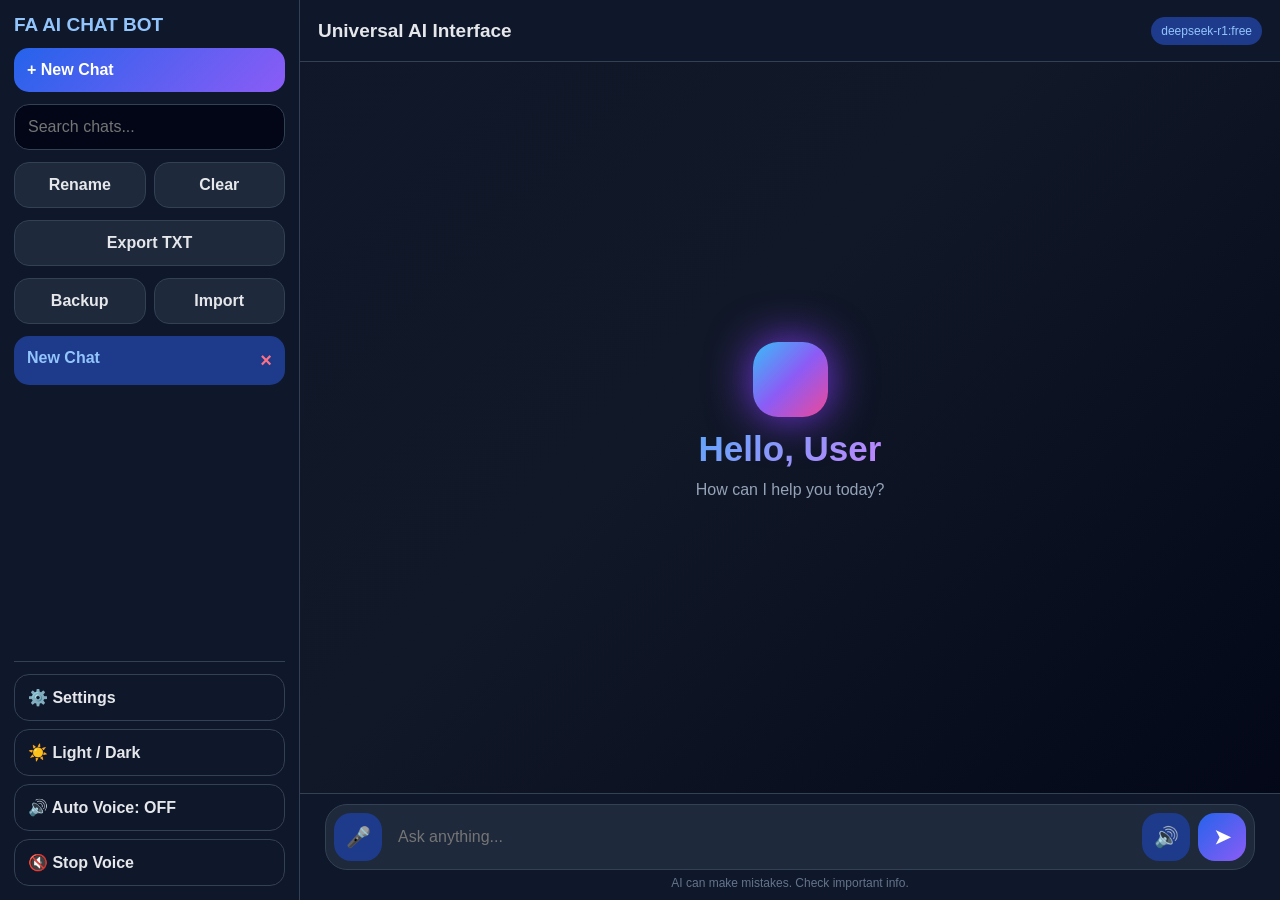
==== commit 6d9cc86c: "Update print statement from 'Hello' to 'Goodbye'" ====
--- a/index.html
+++ b/index.html
@@ -1,111 +1,73 @@
 <!DOCTYPE html>
 <html lang="en">
 <head>
-<meta charset="UTF-8" />
-<meta name="viewport" content="width=device-width, initial-scale=1.0, viewport-fit=cover" />
+<meta charset="UTF-8">
+<meta name="viewport" content="width=device-width, initial-scale=1.0, viewport-fit=cover">
 <title>FA AI Chat Bot</title>
-
 <link rel="manifest" href="manifest.json">
 <meta name="theme-color" content="#0b1020">
-<meta name="mobile-web-app-capable" content="yes">
 
 <style>
 *{box-sizing:border-box;margin:0;padding:0;font-family:Arial,sans-serif}
 html,body{height:100%;overflow:hidden;background:#0f172a;color:#e5e7eb}
-.app{display:flex;height:100dvh;width:100%;background:linear-gradient(135deg,#0f172a,#111827,#020617)}
-.sidebar{width:300px;background:rgba(15,23,42,.94);border-right:1px solid rgba(148,163,184,.18);display:flex;flex-direction:column;padding:14px;gap:12px}
-.brand{font-size:18px;font-weight:900;color:#93c5fd;padding:8px 4px;text-shadow:0 0 18px #2563eb}
-.new-chat{border:0;background:linear-gradient(135deg,#2563eb,#7c3aed);color:white;padding:13px;border-radius:16px;font-weight:900;text-align:left}
-.search-box{width:100%;border:1px solid rgba(148,163,184,.18);background:#020617;color:#e5e7eb;padding:11px;border-radius:13px;outline:none}
+.app{display:flex;height:100dvh;background:linear-gradient(135deg,#0f172a,#111827,#020617)}
+.sidebar{width:300px;background:#0f172a;border-right:1px solid #334155;display:flex;flex-direction:column;padding:14px;gap:12px;z-index:50}
+.brand{font-size:19px;font-weight:900;color:#93c5fd}
+button,input,textarea,select{font:inherit}
+.new-chat,.send-btn{background:linear-gradient(135deg,#2563eb,#8b5cf6);color:white}
+.new-chat,.tool-btn,.side-action{border:1px solid #334155;border-radius:15px;padding:13px;font-weight:900;cursor:pointer}
+.new-chat{text-align:left;border:0}
+.search-box{background:#020617;color:white;border:1px solid #334155;border-radius:15px;padding:13px;outline:none}
 .chat-tools{display:flex;gap:8px}
-.tool-btn{flex:1;border:1px solid rgba(148,163,184,.18);background:rgba(30,41,59,.75);color:#e5e7eb;padding:10px;border-radius:12px;font-weight:800}
+.tool-btn{flex:1;background:#1e293b;color:#e5e7eb}
 .chat-list{flex:1;overflow:auto;display:flex;flex-direction:column;gap:8px}
-.chat-item{padding:11px;border-radius:13px;cursor:pointer;color:#cbd5e1;display:flex;justify-content:space-between;border:1px solid transparent}
-.chat-item.active{background:rgba(37,99,235,.18);border-color:rgba(96,165,250,.35);color:#93c5fd;font-weight:900}
-.delete-btn{border:0;background:transparent;color:#fb7185;font-size:17px}
-.side-bottom{border-top:1px solid rgba(148,163,184,.18);padding-top:12px;display:flex;flex-direction:column;gap:8px}
-.side-action{border:0;background:transparent;color:#cbd5e1;padding:10px;text-align:left;border-radius:10px;font-weight:800}
-
+.chat-item{padding:13px;border-radius:15px;color:#cbd5e1;display:flex;justify-content:space-between;cursor:pointer}
+.chat-item.active{background:#1e3a8a;color:#93c5fd;font-weight:900}
+.delete-btn{background:transparent;border:0;color:#fb7185;font-size:20px}
+.side-bottom{border-top:1px solid #334155;padding-top:12px;display:flex;flex-direction:column;gap:8px}
+.side-action{background:transparent;color:#e5e7eb;text-align:left}
 .main{flex:1;display:flex;flex-direction:column;height:100dvh}
-.topbar{height:62px;border-bottom:1px solid rgba(148,163,184,.16);display:flex;align-items:center;justify-content:space-between;padding:0 18px;background:rgba(15,23,42,.75)}
-.menu-btn{display:none;border:0;background:rgba(30,41,59,.9);color:white;border-radius:12px;padding:10px 14px;font-size:22px}
-.top-title{font-weight:900;color:#f8fafc}
-.model-badge{font-size:12px;color:#93c5fd;background:rgba(37,99,235,.18);padding:7px 10px;border-radius:999px}
-
-.chat-area{flex:1;overflow-y:auto;padding:24px 14px 150px;scroll-behavior:smooth}
-.welcome{height:100%;display:flex;align-items:center;justify-content:center;flex-direction:column;text-align:center;color:#94a3b8;gap:12px}
-.logo{width:72px;height:72px;border-radius:24px;background:linear-gradient(135deg,#38bdf8,#8b5cf6,#ec4899);box-shadow:0 0 45px #7c3aed99}
-.welcome h1{font-size:34px;background:linear-gradient(135deg,#60a5fa,#c084fc);-webkit-background-clip:text;-webkit-text-fill-color:transparent}
-
-.message{max-width:900px;margin:0 auto 20px;display:flex;gap:12px;align-items:flex-start;animation:fadeUp .25s ease}
-@keyframes fadeUp{from{opacity:0;transform:translateY(8px)}to{opacity:1;transform:translateY(0)}}
+.topbar{height:62px;border-bottom:1px solid #334155;display:flex;align-items:center;justify-content:space-between;padding:0 18px;background:#0f172a}
+.menu-btn{display:none;background:#1e293b;color:white;border:0;border-radius:14px;padding:10px 15px;font-size:24px}
+.top-title{font-weight:900;font-size:19px}
+.model-badge{font-size:12px;color:#93c5fd;background:#1e3a8a;padding:7px 10px;border-radius:999px}
+.chat-area{flex:1;overflow-y:auto;padding:24px 14px 145px}
+.welcome{height:100%;display:flex;align-items:center;justify-content:center;flex-direction:column;gap:12px;color:#94a3b8;text-align:center}
+.logo{width:75px;height:75px;border-radius:25px;background:linear-gradient(135deg,#38bdf8,#8b5cf6,#ec4899);box-shadow:0 0 45px #7c3aed}
+.welcome h1{font-size:35px;background:linear-gradient(135deg,#60a5fa,#c084fc);-webkit-background-clip:text;-webkit-text-fill-color:transparent}
+.message{max-width:900px;margin:0 auto 22px;display:flex;gap:12px;align-items:flex-start}
 .message.user{flex-direction:row-reverse}
-.avatar{width:38px;height:38px;border-radius:14px;display:flex;align-items:center;justify-content:center;font-weight:900;flex-shrink:0}
-.user .avatar{background:#2563eb;color:white}
-.assistant .avatar{background:#7c3aed;color:white}
+.avatar{width:40px;height:40px;border-radius:14px;display:flex;align-items:center;justify-content:center;font-weight:900;flex-shrink:0}
+.user .avatar{background:#2563eb}
+.assistant .avatar{background:#7c3aed}
 .bubble-wrap{max-width:86%}
-.bubble{background:rgba(30,41,59,.88);border:1px solid rgba(148,163,184,.16);padding:15px 17px;border-radius:20px;line-height:1.7;box-shadow:0 12px 35px #0005;font-size:16px;overflow-wrap:anywhere;color:#e5e7eb}
-.user .bubble{background:linear-gradient(135deg,#2563eb,#1d4ed8);color:white}
+.bubble{background:#1e293b;border:1px solid #334155;padding:15px 17px;border-radius:20px;line-height:1.7;font-size:16px;overflow-wrap:anywhere}
+.user .bubble{background:linear-gradient(135deg,#2563eb,#1d4ed8)}
 .time{font-size:11px;color:#94a3b8;margin-top:5px}
-.bubble p{margin-bottom:10px}
-.bubble strong{font-weight:900;color:#f8fafc}
-.bubble ul,.bubble ol{padding-left:22px;margin:8px 0}
-.bubble code{background:#111827;color:#93c5fd;padding:2px 6px;border-radius:6px}
-.bubble pre{background:#020617;color:#e5e7eb;padding:14px;border-radius:14px;overflow:auto;margin:12px 0;border:1px solid rgba(148,163,184,.18)}
-.msg-actions{display:flex;gap:7px;margin-top:7px;flex-wrap:wrap}
-.copy-btn,.regen-btn,.edit-btn,.speak-btn,.stop-speak-btn{border:0;background:rgba(37,99,235,.18);color:#93c5fd;padding:7px 11px;border-radius:11px;font-size:12px;font-weight:900}
-
-.typing-loader{display:flex;gap:5px;align-items:center}
-.typing-loader span{width:7px;height:7px;border-radius:50%;background:#a78bfa;animation:bounce 1s infinite}
-.typing-loader span:nth-child(2){animation-delay:.15s}
-.typing-loader span:nth-child(3){animation-delay:.3s}
-@keyframes bounce{0%,80%,100%{transform:scale(.7);opacity:.5}40%{transform:scale(1.25);opacity:1}}
-
-.composer-wrap{position:fixed;bottom:0;left:300px;right:0;background:rgba(15,23,42,.92);border-top:1px solid rgba(148,163,184,.16);padding:10px 14px calc(10px + env(safe-area-inset-bottom));z-index:20}
-.composer{max-width:930px;margin:0 auto;display:flex;gap:8px;align-items:center;background:rgba(30,41,59,.9);border:1px solid rgba(148,163,184,.18);border-radius:22px;padding:8px}
-#messageInput{flex:1;border:0;background:transparent;outline:0;font-size:16px;min-height:44px;color:#f8fafc;padding-left:8px}
-.icon-btn,.send-btn,.stop-btn{border:0;width:48px;height:48px;border-radius:17px;color:#fff;font-size:20px;font-weight:900}
-.icon-btn{background:rgba(37,99,235,.25)}
-.mic-on{background:#ef4444!important}
-.send-btn{background:linear-gradient(135deg,#2563eb,#8b5cf6)}
-.stop-btn{display:none;background:#ef4444}
+.bubble pre{background:#020617;padding:14px;border-radius:14px;overflow:auto;margin:10px 0}
+.bubble code{background:#020617;color:#93c5fd;padding:2px 6px;border-radius:6px}
+.msg-actions{display:flex;gap:7px;margin-top:8px;flex-wrap:wrap}
+.msg-actions button{border:0;background:#1e3a8a;color:#93c5fd;padding:8px 12px;border-radius:11px;font-weight:900}
+.typing-loader span{display:inline-block;width:8px;height:8px;background:#a78bfa;border-radius:50%;margin:0 3px;animation:b 1s infinite}
+.typing-loader span:nth-child(2){animation-delay:.15s}.typing-loader span:nth-child(3){animation-delay:.3s}
+@keyframes b{0%,80%,100%{opacity:.4;transform:scale(.7)}40%{opacity:1;transform:scale(1.2)}}
+.composer-wrap{position:fixed;bottom:0;left:300px;right:0;background:#0f172a;border-top:1px solid #334155;padding:10px 14px calc(10px + env(safe-area-inset-bottom));z-index:20}
+.composer{max-width:930px;margin:auto;display:flex;gap:8px;background:#1e293b;border:1px solid #334155;border-radius:22px;padding:8px}
+#messageInput{flex:1;background:transparent;border:0;outline:0;color:white;font-size:16px;padding:0 8px}
+.icon-btn,.send-btn,.stop-btn{border:0;width:48px;height:48px;border-radius:17px;color:white;font-size:20px;font-weight:900}
+.icon-btn{background:#1e3a8a}.stop-btn{display:none;background:#ef4444}.mic-on{background:#ef4444!important}
 .note{text-align:center;color:#64748b;font-size:12px;margin-top:6px}
-
-.modal-backdrop{position:fixed;inset:0;background:#000a;display:none;align-items:center;justify-content:center;z-index:60;padding:16px}
+.modal-backdrop{position:fixed;inset:0;background:#000a;display:none;align-items:center;justify-content:center;z-index:80;padding:15px}
 .modal-backdrop.active{display:flex}
-.modal{width:100%;max-width:480px;background:#111827;border:1px solid rgba(148,163,184,.2);border-radius:24px;padding:22px}
-.modal h2{margin-bottom:16px;font-size:28px}
-.field{margin-bottom:14px}
-.field label{display:block;font-size:13px;font-weight:900;margin-bottom:6px;color:#cbd5e1}
-.field input,.field textarea,.field select{width:100%;border:1px solid rgba(148,163,184,.2);border-radius:14px;padding:13px;background:#020617;color:#e5e7eb;outline:0;font-size:14px}
-.field textarea{height:95px}
-.modal-actions{display:flex;justify-content:flex-end;gap:10px}
-.btn{border:0;padding:12px 17px;border-radius:14px;font-weight:900}
-.btn-secondary{background:#334155;color:white}
-.btn-primary{background:#2563eb;color:white}
-
-.light{background:#f7f9fc;color:#111827}
-.light .app{background:#f7f9fc}
-.light .main,.light .topbar,.light .composer-wrap{background:#fff;color:#111827;border-color:#e5e7eb}
-.light .sidebar{background:#eef3f9;border-color:#d9e2ef}
-.light .bubble{background:#fff;color:#111827;border-color:#e5e7eb}
-.light .composer{background:#f1f5f9}
-.light #messageInput{color:#111827}
-.light .chat-item{color:#374151}
-.light .tool-btn{background:#fff;color:#374151}
-.light .side-action{color:#374151}
-.light .search-box{background:#fff;color:#111827}
-
-@media(max-width:760px){
-.sidebar{position:fixed;left:-310px;top:0;bottom:0;z-index:40;transition:left .25s}
-.sidebar.open{left:0}
-.menu-btn{display:block}
-.composer-wrap{left:0}
-.chat-area{padding:18px 10px 150px}
-.bubble-wrap{max-width:88%}
-.bubble{font-size:15px}
-.model-badge{display:none}
-}
+.modal{width:100%;max-width:480px;background:#111827;border:1px solid #334155;border-radius:24px;padding:22px}
+.modal h2{font-size:28px;margin-bottom:16px}
+.field{margin-bottom:13px}.field label{display:block;margin-bottom:6px;font-weight:900;color:#cbd5e1}
+.field input,.field textarea,.field select{width:100%;background:#020617;color:white;border:1px solid #334155;border-radius:14px;padding:13px}
+.field textarea{height:90px}
+.modal-actions{display:flex;gap:10px;justify-content:flex-end}
+.btn{border:0;padding:12px 18px;border-radius:14px;font-weight:900}.btn-secondary{background:#334155;color:white}.btn-primary{background:#2563eb;color:white}
+.light{background:#f8fafc;color:#111827}.light .app,.light .main,.light .topbar,.light .composer-wrap{background:#f8fafc;color:#111827}.light .sidebar{background:#eef3f9}.light .bubble{background:white;color:#111827}.light .composer,.light .tool-btn{background:white;color:#111827}.light #messageInput,.light .search-box{color:#111827;background:white}
+@media(max-width:760px){.sidebar{position:fixed;left:-310px;top:0;bottom:0;transition:left .25s}.sidebar.open{left:0}.menu-btn{display:block}.composer-wrap{left:0}.model-badge{display:none}.bubble-wrap{max-width:88%}}
 </style>
 </head>
 
@@ -114,25 +76,12 @@
 <aside class="sidebar" id="sidebar">
 <div class="brand">FA AI CHAT BOT</div>
 <button class="new-chat" id="newChatBtn">+ New Chat</button>
-<input class="search-box" id="searchInput" placeholder="Search chats..." />
-
-<div class="chat-tools">
-<button class="tool-btn" id="renameBtn">Rename</button>
-<button class="tool-btn" id="clearBtn">Clear</button>
-</div>
-
-<div class="chat-tools">
-<button class="tool-btn" id="exportBtn">Export TXT</button>
-</div>
-
-<div class="chat-tools">
-<button class="tool-btn" id="backupBtn">Backup</button>
-<button class="tool-btn" id="importBtn">Import</button>
-</div>
-
-<input type="file" id="importFile" accept="application/json" hidden />
+<input class="search-box" id="searchInput" placeholder="Search chats...">
+<div class="chat-tools"><button class="tool-btn" id="renameBtn">Rename</button><button class="tool-btn" id="clearBtn">Clear</button></div>
+<div class="chat-tools"><button class="tool-btn" id="exportBtn">Export TXT</button></div>
+<div class="chat-tools"><button class="tool-btn" id="backupBtn">Backup</button><button class="tool-btn" id="importBtn">Import</button></div>
+<input type="file" id="importFile" accept="application/json" hidden>
 <div class="chat-list" id="chatList"></div>
-
 <div class="side-bottom">
 <button class="side-action" id="settingsBtn">⚙️ Settings</button>
 <button class="side-action" id="themeBtn">☀️ Light / Dark</button>
@@ -153,7 +102,7 @@
 <div class="composer-wrap">
 <div class="composer">
 <button class="icon-btn" id="micBtn">🎤</button>
-<input id="messageInput" type="text" placeholder="Ask anything..." />
+<input id="messageInput" placeholder="Ask anything...">
 <button class="icon-btn" id="readLastBtn">🔊</button>
 <button class="send-btn" id="sendBtn">➤</button>
 <button class="stop-btn" id="stopBtn">■</button>
@@ -166,133 +115,40 @@
 <div class="modal-backdrop" id="settingsModal">
 <div class="modal">
 <h2>⚙️ Settings</h2>
-
-<div class="field">
-<label>OpenRouter API Key</label>
-<input id="apiKeyInput" type="password" placeholder="sk-or-..." />
-</div>
-
-<div class="field">
-<label>Model ID</label>
-<input id="modelInput" value="deepseek/deepseek-r1:free" />
-</div>
-
-<div class="field">
-<label>System Prompt</label>
-<textarea id="systemPromptInput">You are a helpful AI assistant.</textarea>
-</div>
-
-<div class="field">
-<label>Voice Language</label>
-<select id="voiceLangInput">
-<option value="bn-BD">Bengali</option>
-<option value="en-US">English</option>
-<option value="hi-IN">Hindi</option>
-</select>
-</div>
-
-<div class="field">
-<label>Voice Speed</label>
-<input id="voiceRateInput" type="number" min="0.5" max="1.5" step="0.1" value="1" />
-</div>
-
-<div class="modal-actions">
-<button class="btn btn-secondary" id="closeSettingsBtn">Cancel</button>
-<button class="btn btn-primary" id="saveSettingsBtn">Save</button>
-</div>
+<div class="field"><label>OpenRouter API Key</label><input id="apiKeyInput" type="password" placeholder="sk-or-..."></div>
+<div class="field"><label>Model ID</label><input id="modelInput" value="deepseek/deepseek-r1:free"></div>
+<div class="field"><label>System Prompt</label><textarea id="systemPromptInput">You are a helpful AI assistant.</textarea></div>
+<div class="field"><label>Voice Language</label><select id="voiceLangInput"><option value="bn-BD">Bengali</option><option value="en-US">English</option><option value="hi-IN">Hindi</option></select></div>
+<div class="field"><label>Voice Speed</label><input id="voiceRateInput" type="number" min="0.5" max="1.5" step="0.1" value="1"></div>
+<div class="modal-actions"><button class="btn btn-secondary" id="closeSettingsBtn">Cancel</button><button class="btn btn-primary" id="saveSettingsBtn">Save</button></div>
 </div>
 </div>
 
 <script>
-const STORAGE_CHATS="fa_ai_chats_phase9";
-const STORAGE_SETTINGS="fa_ai_settings_phase9";
-const STORAGE_THEME="fa_ai_theme_phase9";
-const STORAGE_AUTO_VOICE="fa_ai_auto_voice_phase9";
-
-const chatArea=document.getElementById("chatArea");
-const chatList=document.getElementById("chatList");
-const messageInput=document.getElementById("messageInput");
-const sendBtn=document.getElementById("sendBtn");
-const stopBtn=document.getElementById("stopBtn");
-const micBtn=document.getElementById("micBtn");
-const readLastBtn=document.getElementById("readLastBtn");
-const newChatBtn=document.getElementById("newChatBtn");
-const settingsBtn=document.getElementById("settingsBtn");
-const themeBtn=document.getElementById("themeBtn");
-const voiceToggleBtn=document.getElementById("voiceToggleBtn");
-const stopVoiceBtn=document.getElementById("stopVoiceBtn");
-const menuBtn=document.getElementById("menuBtn");
-const sidebar=document.getElementById("sidebar");
-const settingsModal=document.getElementById("settingsModal");
-const apiKeyInput=document.getElementById("apiKeyInput");
-const modelInput=document.getElementById("modelInput");
-const systemPromptInput=document.getElementById("systemPromptInput");
-const voiceLangInput=document.getElementById("voiceLangInput");
-const voiceRateInput=document.getElementById("voiceRateInput");
-const closeSettingsBtn=document.getElementById("closeSettingsBtn");
-const saveSettingsBtn=document.getElementById("saveSettingsBtn");
-const renameBtn=document.getElementById("renameBtn");
-const clearBtn=document.getElementById("clearBtn");
-const exportBtn=document.getElementById("exportBtn");
-const backupBtn=document.getElementById("backupBtn");
-const importBtn=document.getElementById("importBtn");
-const importFile=document.getElementById("importFile");
-const searchInput=document.getElementById("searchInput");
-const modelBadge=document.getElementById("modelBadge");
-
-let chats=[];
-let currentChatId=null;
-let isLoading=false;
-let stopTyping=false;
-let recognition=null;
-let isListening=false;
+const STORAGE_CHATS="fa_ai_chats_phase8_stable";
+const STORAGE_SETTINGS="fa_ai_settings_phase8_stable";
+const STORAGE_THEME="fa_ai_theme_phase8_stable";
+const STORAGE_AUTO_VOICE="fa_ai_auto_voice_phase8_stable";
+
+let chats=[],currentChatId=null,isLoading=false,stopTyping=false,recognition=null,isListening=false;
 let autoVoice=localStorage.getItem(STORAGE_AUTO_VOICE)==="1";
 
-function uid(){return Date.now().toString()+Math.random().toString(16).slice(2)}
-function nowTime(){return new Date().toLocaleTimeString([], {hour:"2-digit", minute:"2-digit"})}
+const $=id=>document.getElementById(id);
+const chatArea=$("chatArea"),chatList=$("chatList"),messageInput=$("messageInput"),sendBtn=$("sendBtn"),stopBtn=$("stopBtn"),micBtn=$("micBtn"),readLastBtn=$("readLastBtn"),sidebar=$("sidebar");
+const settingsModal=$("settingsModal"),apiKeyInput=$("apiKeyInput"),modelInput=$("modelInput"),systemPromptInput=$("systemPromptInput"),voiceLangInput=$("voiceLangInput"),voiceRateInput=$("voiceRateInput"),modelBadge=$("modelBadge");
+
+function uid(){return Date.now()+Math.random().toString(16)}
+function nowTime(){return new Date().toLocaleTimeString([],{hour:"2-digit",minute:"2-digit"})}
+function getCurrentChat(){return chats.find(c=>c.id===currentChatId)}
 function saveChats(){localStorage.setItem(STORAGE_CHATS,JSON.stringify(chats))}
-function getCurrentChat(){return chats.find(c=>c.id===currentChatId)}
-function scrollBottom(){setTimeout(()=>chatArea.scrollTop=chatArea.scrollHeight,40)}
-
-function escapeHtml(text){
-return String(text).replace(/[&<>"']/g,m=>({"&":"&amp;","<":"&lt;",">":"&gt;","\"":"&quot;","'":"&#039;"}[m]));
-}
-
-function markdownToHtml(text){
-let safe=escapeHtml(text);
-safe=safe.replace(/```([\s\S]*?)```/g,(_,code)=>"<pre><code>"+code.trim()+"</code></pre>");
-safe=safe.replace(/^### (.*)$/gm,"<h3>$1</h3>");
-safe=safe.replace(/^## (.*)$/gm,"<h2>$1</h2>");
-safe=safe.replace(/^# (.*)$/gm,"<h1>$1</h1>");
-safe=safe.replace(/\*\*(.*?)\*\*/g,"<strong>$1</strong>");
-safe=safe.replace(/\*(.*?)\*/g,"<em>$1</em>");
-safe=safe.replace(/`([^`]+)`/g,"<code>$1</code>");
-safe=safe.replace(/^- (.*)$/gm,"<li>$1</li>");
-safe=safe.replace(/(<li>[\s\S]*?<\/li>)/g,"<ul>$1</ul>");
-safe=safe.replace(/<\/ul>\s*<ul>/g,"");
-safe=safe.split(/\n\s*\n/).map(block=>{
-if(block.includes("<pre>")||block.includes("<ul>")||block.includes("<h1>")||block.includes("<h2>")||block.includes("<h3>")) return block;
-return "<p>"+block.replace(/\n/g,"<br>")+"</p>";
-}).join("");
-return safe;
-}
+function scrollBottom(){setTimeout(()=>chatArea.scrollTop=chatArea.scrollHeight,30)}
+function escapeHtml(t){return String(t).replace(/[&<>"']/g,m=>({"&":"&amp;","<":"&lt;",">":"&gt;","\"":"&quot;","'":"&#039;"}[m]))}
+function markdownToHtml(t){let s=escapeHtml(t);s=s.replace(/```([\s\S]*?)```/g,(_,c)=>"<pre><code>"+c.trim()+"</code></pre>");s=s.replace(/\*\*(.*?)\*\*/g,"<strong>$1</strong>").replace(/`([^`]+)`/g,"<code>$1</code>").replace(/\n/g,"<br>");return s}
 
 function loadSettings(){
-const saved=localStorage.getItem(STORAGE_SETTINGS);
-const s=saved?JSON.parse(saved):{
-apiKey:"",
-model:"deepseek/deepseek-r1:free",
-systemPrompt:"You are a helpful AI assistant.",
-voiceLang:"bn-BD",
-voiceRate:1
-};
-apiKeyInput.value=s.apiKey||"";
-modelInput.value=s.model||"deepseek/deepseek-r1:free";
-systemPromptInput.value=s.systemPrompt||"You are a helpful AI assistant.";
-voiceLangInput.value=s.voiceLang||"bn-BD";
-voiceRateInput.value=s.voiceRate||1;
-modelBadge.textContent=(s.model||"Model").split("/").pop();
-return s;
+let s=JSON.parse(localStorage.getItem(STORAGE_SETTINGS)||"{}");
+s={apiKey:s.apiKey||"",model:s.model||"deepseek/deepseek-r1:free",systemPrompt:s.systemPrompt||"You are a helpful AI assistant.",voiceLang:s.voiceLang||"bn-BD",voiceRate:s.voiceRate||1};
+apiKeyInput.value=s.apiKey;modelInput.value=s.model;systemPromptInput.value=s.systemPrompt;voiceLangInput.value=s.voiceLang;voiceRateInput.value=s.voiceRate;modelBadge.textContent=s.model.split("/").pop();return s;
 }
 
 function saveSettings(){
@@ -309,107 +165,64 @@
 }
 
 function createNewChat(){
-const chat={id:uid(),title:"New Chat",messages:[],createdAt:new Date().toISOString()};
-chats.unshift(chat);
-currentChatId=chat.id;
-saveChats();
-renderAll();
-sidebar.classList.remove("open");
+let c={id:uid(),title:"New Chat",messages:[]};
+chats.unshift(c);currentChatId=c.id;saveChats();renderAll();sidebar.classList.remove("open");
 }
 
 function loadChats(){
-const saved=localStorage.getItem(STORAGE_CHATS);
-chats=saved?JSON.parse(saved):[];
-if(!chats.length)createNewChat();
-else{currentChatId=chats[0].id;renderAll()}
-}
-
-function makeTitle(t){
-t=t.trim().replace(/\s+/g," ");
-return t.length>30?t.slice(0,30)+"...":t||"New Chat";
-}
+chats=JSON.parse(localStorage.getItem(STORAGE_CHATS)||"[]");
+if(!chats.length)createNewChat();else{currentChatId=chats[0].id;renderAll()}
+}
+
+function titleFrom(t){return t.trim().slice(0,28)||"New Chat"}
 
 function renderChatList(){
 chatList.innerHTML="";
-const q=searchInput.value.toLowerCase().trim();
-chats.filter(chat=>!q||chat.title.toLowerCase().includes(q)||chat.messages.some(m=>m.content.toLowerCase().includes(q))).forEach(chat=>{
-const item=document.createElement("div");
-item.className="chat-item"+(chat.id===currentChatId?" active":"");
-item.onclick=()=>{currentChatId=chat.id;renderAll();sidebar.classList.remove("open")};
-item.innerHTML=`<span>${escapeHtml(chat.title)}</span><button class="delete-btn">×</button>`;
-item.querySelector("button").onclick=e=>{
+let q=$("searchInput").value.toLowerCase();
+chats.filter(c=>!q||c.title.toLowerCase().includes(q)||c.messages.some(m=>m.content.toLowerCase().includes(q))).forEach(c=>{
+let d=document.createElement("div");
+d.className="chat-item"+(c.id===currentChatId?" active":"");
+d.innerHTML=`<span>${escapeHtml(c.title)}</span><button class="delete-btn">×</button>`;
+d.onclick=()=>{currentChatId=c.id;renderAll();sidebar.classList.remove("open")};
+d.querySelector("button").onclick=e=>{
 e.stopPropagation();
-if(confirm("Delete this chat?")){
-chats=chats.filter(c=>c.id!==chat.id);
+if(!confirm("Delete this chat?"))return;
+chats=chats.filter(x=>x.id!==c.id);
 if(!chats.length){createNewChat();return}
-currentChatId=chats[0].id;
-saveChats();
-renderAll();
-}
-};
-chatList.appendChild(item);
+currentChatId=chats[0].id;saveChats();renderAll();
+};
+chatList.appendChild(d);
 });
 }
 
 function renderMessages(){
-const chat=getCurrentChat();
-chatArea.innerHTML="";
-if(!chat||!chat.messages.length){
-chatArea.innerHTML=`<div class="welcome"><div class="logo"></div><h1>Hello, User</h1><p>How can I help you today?</p></div>`;
+let c=getCurrentChat();chatArea.innerHTML="";
+if(!c||!c.messages.length){
+chatArea.innerHTML='<div class="welcome"><div class="logo"></div><h1>Hello, User</h1><p>How can I help you today?</p></div>';
 return;
 }
-chat.messages.forEach((m,i)=>{
-const box=document.createElement("div");
-box.className="message "+m.role;
-let content=m.content==="__LOADING__"?`<div class="typing-loader"><span></span><span></span><span></span></div>`:(m.role==="assistant"?markdownToHtml(m.content):escapeHtml(m.content));
-const userEdit=m.role==="user"?`<button class="edit-btn" data-edit="${i}">✎ Edit</button>`:"";
-const actions=m.content!=="__LOADING__"?`
-<div class="msg-actions">
-${m.role==="assistant"?`<button class="copy-btn" data-copy="${i}">📋 Copy</button><button class="speak-btn" data-speak="${i}">🔊 Speak</button><button class="stop-speak-btn">🔇 Stop</button><button class="regen-btn" data-regen="${i}">↻ Regenerate</button>`:""}
-${userEdit}
-</div>`:"";
-box.innerHTML=`
-<div class="avatar">${m.role==="user"?"U":"AI"}</div>
-<div class="bubble-wrap">
-<div class="bubble">${content}</div>
-<div class="time">${m.time||""}</div>
-${actions}
-</div>`;
-chatArea.appendChild(box);
+c.messages.forEach((m,i)=>{
+let div=document.createElement("div");
+div.className="message "+m.role;
+let content=m.content==="__LOADING__"?'<div class="typing-loader"><span></span><span></span><span></span></div>':(m.role==="assistant"?markdownToHtml(m.content):escapeHtml(m.content));
+let actions=m.content==="__LOADING__"?"":`<div class="msg-actions">${m.role==="assistant"?`<button data-copy="${i}">📋 Copy</button><button data-speak="${i}">🔊 Speak</button><button data-regen="${i}">↻ Regenerate</button>`:`<button data-edit="${i}">✎ Edit</button>`}</div>`;
+div.innerHTML=`<div class="avatar">${m.role==="user"?"U":"AI"}</div><div class="bubble-wrap"><div class="bubble">${content}</div><div class="time">${m.time||""}</div>${actions}</div>`;
+chatArea.appendChild(div);
 });
-document.querySelectorAll(".copy-btn").forEach(btn=>btn.onclick=()=>navigator.clipboard.writeText(chat.messages[btn.dataset.copy].content));
-document.querySelectorAll(".regen-btn").forEach(btn=>btn.onclick=()=>regenerateResponse(Number(btn.dataset.regen)));
-document.querySelectorAll(".edit-btn").forEach(btn=>btn.onclick=()=>editUserMessage(Number(btn.dataset.edit)));
-document.querySelectorAll(".speak-btn").forEach(btn=>btn.onclick=()=>speakText(chat.messages[btn.dataset.speak].content));
-document.querySelectorAll(".stop-speak-btn").forEach(btn=>btn.onclick=()=>speechSynthesis.cancel());
+document.querySelectorAll("[data-copy]").forEach(b=>b.onclick=()=>navigator.clipboard.writeText(c.messages[b.dataset.copy].content));
+document.querySelectorAll("[data-speak]").forEach(b=>b.onclick=()=>speakText(c.messages[b.dataset.speak].content));
+document.querySelectorAll("[data-regen]").forEach(b=>b.onclick=()=>regenerate(Number(b.dataset.regen)));
+document.querySelectorAll("[data-edit]").forEach(b=>b.onclick=()=>editMsg(Number(b.dataset.edit)));
 scrollBottom();
 }
 
 function renderAll(){renderChatList();renderMessages()}
 
 function addMessage(role,content){
-const chat=getCurrentChat();
-chat.messages.push({role,content,time:nowTime()});
-if(role==="user"&&chat.title==="New Chat")chat.title=makeTitle(content);
-saveChats();
-renderAll();
-}
-
-async function typeAssistantText(text){
-const chat=getCurrentChat();
-let msg=chat.messages[chat.messages.length-1];
-msg.content="";
-saveChats();
-renderMessages();
-for(let i=0;i<text.length;i++){
-if(stopTyping){msg.content+="\n\n[Stopped]";break}
-msg.content+=text[i];
-if(i%3===0){saveChats();renderMessages()}
-await new Promise(r=>setTimeout(r,7));
-}
-saveChats();
-renderMessages();
-if(autoVoice && !stopTyping)speakText(text);
+let c=getCurrentChat();
+c.messages.push({role,content,time:nowTime()});
+if(role==="user"&&c.title==="New Chat")c.title=titleFrom(content);
+saveChats();renderAll();
 }
 
 function setLoadingUI(state){
@@ -419,225 +232,207 @@
 }
 
 async function sendMessage(){
-const text=messageInput.value.trim();
+let text=messageInput.value.trim();
 if(!text||isLoading)return;
-const settings=loadSettings();
-if(!settings.apiKey){
-settingsModal.classList.add("active");
-alert("Please add your OpenRouter API key first.");
-return;
-}
+let s=loadSettings();
+if(!s.apiKey){settingsModal.classList.add("active");alert("Add API key first.");return}
 addMessage("user",text);
 messageInput.value="";
 stopTyping=false;
 setLoadingUI(true);
 addMessage("assistant","__LOADING__");
 try{
-const reply=await callOpenRouter(settings);
-await typeAssistantText(reply);
+let reply=await callAI(s);
+await typeText(reply);
 }catch(e){
-const chat=getCurrentChat();
-chat.messages[chat.messages.length-1].content="Error: "+e.message;
-saveChats();
-renderAll();
-}finally{setLoadingUI(false)}
-}
-
-async function regenerateResponse(index){
+let c=getCurrentChat();
+let last=c.messages[c.messages.length-1];
+last.content="Error: "+e.message;
+last.time=nowTime();
+saveChats();renderAll();
+}finally{
+setLoadingUI(false);
+}
+}
+
+async function typeText(text){
+let c=getCurrentChat();
+let m=c.messages[c.messages.length-1];
+m.content="";
+saveChats();renderMessages();
+
+for(let i=0;i<text.length;i++){
+if(stopTyping){
+m.content+="\n\n⛔ Response stopped.";
+break;
+}
+m.content+=text[i];
+if(i%3===0){saveChats();renderMessages()}
+await new Promise(r=>setTimeout(r,7));
+}
+saveChats();renderMessages();
+if(autoVoice&&!stopTyping)speakText(text);
+}
+
+async function callAI(s){
+let c=getCurrentChat();
+let messages=[
+{role:"system",content:s.systemPrompt},
+...c.messages.filter(m=>m.content!=="__LOADING__").map(m=>({role:m.role,content:m.content}))
+];
+let r=await fetch("https://openrouter.ai/api/v1/chat/completions",{
+method:"POST",
+headers:{
+"Authorization":"Bearer "+s.apiKey,
+"Content-Type":"application/json",
+"HTTP-Referer":location.origin,
+"X-OpenRouter-Title":"FA AI Chat Bot"
+},
+body:JSON.stringify({model:s.model,messages,temperature:.7,max_tokens:1700})
+});
+let d=await r.json();
+if(!r.ok)throw new Error(d.error?.message||"API failed");
+return d.choices?.[0]?.message?.content||"No response.";
+}
+
+function regenerate(i){
 if(isLoading)return;
-const chat=getCurrentChat();
-let userIndex=-1;
-for(let i=index-1;i>=0;i--){if(chat.messages[i].role==="user"){userIndex=i;break}}
-if(userIndex===-1)return;
-chat.messages=chat.messages.slice(0,userIndex+1);
-saveChats();
-renderAll();
+let c=getCurrentChat(),u=-1;
+for(let x=i-1;x>=0;x--){if(c.messages[x].role==="user"){u=x;break}}
+if(u<0)return;
+c.messages=c.messages.slice(0,u+1);
+saveChats();renderAll();
+sendFromHistory();
+}
+
+async function sendFromHistory(){
 stopTyping=false;
 setLoadingUI(true);
 addMessage("assistant","__LOADING__");
 try{
-const reply=await callOpenRouter(loadSettings());
-await typeAssistantText(reply);
+let reply=await callAI(loadSettings());
+await typeText(reply);
 }catch(e){
-chat.messages[chat.messages.length-1].content="Error: "+e.message;
-saveChats();
-renderAll();
+let c=getCurrentChat();
+c.messages[c.messages.length-1].content="Error: "+e.message;
+saveChats();renderAll();
 }finally{setLoadingUI(false)}
 }
 
-function editUserMessage(index){
-const chat=getCurrentChat();
-const updated=prompt("Edit message:",chat.messages[index].content);
-if(!updated||!updated.trim())return;
-chat.messages[index].content=updated.trim();
-chat.messages=chat.messages.slice(0,index+1);
-saveChats();
-renderAll();
-regenerateResponse(index+1);
-}
-
-async function callOpenRouter(settings){
-const chat=getCurrentChat();
-const messages=[
-{role:"system",content:settings.systemPrompt},
-...chat.messages.filter(m=>m.content!=="__LOADING__").map(m=>({role:m.role,content:m.content}))
-];
-const res=await fetch("https://openrouter.ai/api/v1/chat/completions",{
-method:"POST",
-headers:{
-"Authorization":"Bearer "+settings.apiKey,
-"Content-Type":"application/json",
-"HTTP-Referer":location.origin,
-"X-OpenRouter-Title":"FA AI Chat Bot"
-},
-body:JSON.stringify({model:settings.model,messages,temperature:.7,max_tokens:1700})
-});
-const data=await res.json();
-if(!res.ok)throw new Error(data.error?.message||"API request failed.");
-return data.choices?.[0]?.message?.content||"No response received.";
-}
-
-function setupVoiceInput(){
-const SR=window.SpeechRecognition||window.webkitSpeechRecognition;
-if(!SR){micBtn.onclick=()=>alert("Voice input not supported.");return}
+function editMsg(i){
+if(isLoading)return;
+let c=getCurrentChat();
+let v=prompt("Edit message:",c.messages[i].content);
+if(!v||!v.trim())return;
+c.messages[i].content=v.trim();
+c.messages=c.messages.slice(0,i+1);
+saveChats();renderAll();
+sendFromHistory();
+}
+
+function cleanSpeak(t){
+return t.replace(/```[\s\S]*?```/g," code block omitted ").replace(/[#*_`>-]/g," ").replace(/\s+/g," ").trim();
+}
+
+function speakText(t){
+if(!("speechSynthesis" in window)){alert("Voice reply not supported.");return}
+let s=loadSettings();
+speechSynthesis.cancel();
+let u=new SpeechSynthesisUtterance(cleanSpeak(t));
+u.lang=s.voiceLang;
+u.rate=Number(s.voiceRate)||1;
+u.pitch=1;
+speechSynthesis.speak(u);
+}
+
+function speakLast(){
+let c=getCurrentChat();
+let m=[...c.messages].reverse().find(x=>x.role==="assistant"&&x.content!=="__LOADING__");
+if(m)speakText(m.content);else alert("No AI reply.");
+}
+
+function setupVoice(){
+let SR=window.SpeechRecognition||window.webkitSpeechRecognition;
+if(!SR){micBtn.onclick=()=>alert("Voice input not supported");return}
 recognition=new SR();
 recognition.interimResults=true;
 recognition.continuous=false;
 recognition.onstart=()=>{isListening=true;micBtn.classList.add("mic-on");micBtn.textContent="🔴"};
 recognition.onend=()=>{isListening=false;micBtn.classList.remove("mic-on");micBtn.textContent="🎤"};
 recognition.onresult=e=>{
-let text="";
-for(let i=e.resultIndex;i<e.results.length;i++){text+=e.results[i][0].transcript}
-messageInput.value=text;
+let t="";
+for(let i=e.resultIndex;i<e.results.length;i++)t+=e.results[i][0].transcript;
+messageInput.value=t;
 };
 micBtn.onclick=()=>{
-recognition.lang=loadSettings().voiceLang||"bn-BD";
-if(isListening){recognition.stop();return}
-recognition.start();
-};
-}
-
-function cleanSpeakText(text){
-return text.replace(/```[\s\S]*?```/g," code block omitted ")
-.replace(/[#*_`>-]/g," ")
-.replace(/\s+/g," ")
-.trim();
-}
-
-function speakText(text){
-if(!("speechSynthesis" in window)){alert("Voice reply not supported.");return}
-const settings=loadSettings();
+recognition.lang=loadSettings().voiceLang;
+if(isListening)recognition.stop();else recognition.start();
+};
+}
+
+function download(name,content,type){
+let b=new Blob([content],{type}),u=URL.createObjectURL(b),a=document.createElement("a");
+a.href=u;a.download=name;a.click();URL.revokeObjectURL(u);
+}
+
+function updateVoiceBtn(){
+$("voiceToggleBtn").textContent=autoVoice?"🔊 Auto Voice: ON":"🔊 Auto Voice: OFF";
+}
+
+sendBtn.onclick=sendMessage;
+
+stopBtn.onclick=()=>{
+stopTyping=true;
 speechSynthesis.cancel();
-const utter=new SpeechSynthesisUtterance(cleanSpeakText(text));
-utter.lang=settings.voiceLang||"bn-BD";
-utter.rate=Number(settings.voiceRate)||1;
-utter.pitch=1;
-speechSynthesis.speak(utter);
-}
-
-function speakLastAssistant(){
-const chat=getCurrentChat();
-const last=[...chat.messages].reverse().find(m=>m.role==="assistant"&&m.content!=="__LOADING__");
-if(last)speakText(last.content);
-else alert("No AI reply to read.");
-}
-
-function renameCurrentChat(){
-const chat=getCurrentChat();
-const name=prompt("New chat name:",chat.title);
-if(name&&name.trim()){chat.title=name.trim();saveChats();renderAll()}
-}
-
-function clearCurrentChat(){
-const chat=getCurrentChat();
-if(confirm("Clear current chat?")){
-chat.messages=[];
-chat.title="New Chat";
+let c=getCurrentChat();
+if(c&&c.messages.length){
+let last=c.messages[c.messages.length-1];
+if(last.role==="assistant"&&last.content==="__LOADING__"){
+last.content="⛔ Response stopped.";
+last.time=nowTime();
 saveChats();
 renderAll();
 }
 }
-
-function downloadFile(name,content,type){
-const blob=new Blob([content],{type});
-const url=URL.createObjectURL(blob);
-const a=document.createElement("a");
-a.href=url;
-a.download=name;
-a.click();
-URL.revokeObjectURL(url);
-}
-
-function exportCurrentChat(){
-const chat=getCurrentChat();
-let text="FA AI CHAT BOT EXPORT\n\nTitle: "+chat.title+"\nDate: "+new Date().toLocaleString()+"\n\n";
-chat.messages.forEach(m=>{text+=m.role.toUpperCase()+" ["+(m.time||"")+"]:\n"+m.content+"\n\n"});
-downloadFile((chat.title||"chat")+".txt",text,"text/plain");
-}
-
-function backupChats(){
-downloadFile("fa-ai-chat-backup.json",JSON.stringify({version:"phase9",date:new Date().toISOString(),chats},null,2),"application/json");
-}
-
-function importChats(file){
-const reader=new FileReader();
-reader.onload=()=>{
-try{
-const data=JSON.parse(reader.result);
-if(!data.chats||!Array.isArray(data.chats))throw new Error("Invalid backup file");
-chats=data.chats;
-currentChatId=chats[0]?.id||null;
-if(!currentChatId){createNewChat();return}
-saveChats();
-renderAll();
-alert("Chat backup imported.");
-}catch(e){alert("Import failed: "+e.message)}
-};
-reader.readAsText(file);
-}
-
-function updateVoiceButton(){
-voiceToggleBtn.textContent=autoVoice?"🔊 Auto Voice: ON":"🔊 Auto Voice: OFF";
-}
-
-sendBtn.onclick=sendMessage;
-stopBtn.onclick=()=>{stopTyping=true;setLoadingUI(false)};
-readLastBtn.onclick=speakLastAssistant;
-stopVoiceBtn.onclick=()=>speechSynthesis.cancel();
-voiceToggleBtn.onclick=()=>{
-autoVoice=!autoVoice;
-localStorage.setItem(STORAGE_AUTO_VOICE,autoVoice?"1":"0");
-updateVoiceButton();
-};
+setLoadingUI(false);
+};
+
 messageInput.onkeydown=e=>{if(e.key==="Enter")sendMessage()};
-newChatBtn.onclick=createNewChat;
-settingsBtn.onclick=()=>{loadSettings();settingsModal.classList.add("active")};
-closeSettingsBtn.onclick=()=>settingsModal.classList.remove("active");
-saveSettingsBtn.onclick=saveSettings;
-renameBtn.onclick=renameCurrentChat;
-clearBtn.onclick=clearCurrentChat;
-exportBtn.onclick=exportCurrentChat;
-backupBtn.onclick=backupChats;
-importBtn.onclick=()=>importFile.click();
-importFile.onchange=e=>{if(e.target.files[0])importChats(e.target.files[0])};
-searchInput.oninput=renderChatList;
-themeBtn.onclick=()=>{
-document.body.classList.toggle("light");
-localStorage.setItem(STORAGE_THEME,document.body.classList.contains("light")?"light":"dark");
-};
-menuBtn.onclick=()=>sidebar.classList.toggle("open");
-settingsModal.onclick=e=>{if(e.target===settingsModal)settingsModal.classList.remove("active")};
+$("menuBtn").onclick=()=>sidebar.classList.toggle("open");
+$("newChatBtn").onclick=createNewChat;
+$("settingsBtn").onclick=()=>{loadSettings();settingsModal.classList.add("active")};
+$("closeSettingsBtn").onclick=()=>settingsModal.classList.remove("active");
+$("saveSettingsBtn").onclick=saveSettings;
+$("themeBtn").onclick=()=>{document.body.classList.toggle("light");localStorage.setItem(STORAGE_THEME,document.body.classList.contains("light")?"light":"dark")};
+$("voiceToggleBtn").onclick=()=>{autoVoice=!autoVoice;localStorage.setItem(STORAGE_AUTO_VOICE,autoVoice?"1":"0");updateVoiceBtn()};
+$("stopVoiceBtn").onclick=()=>speechSynthesis.cancel();
+readLastBtn.onclick=speakLast;
+$("renameBtn").onclick=()=>{let c=getCurrentChat(),n=prompt("New chat name:",c.title);if(n&&n.trim()){c.title=n.trim();saveChats();renderAll()}};
+$("clearBtn").onclick=()=>{if(!confirm("Clear current chat?"))return;let c=getCurrentChat();c.messages=[];c.title="New Chat";saveChats();renderAll()};
+$("exportBtn").onclick=()=>{let c=getCurrentChat();download(c.title+".txt",JSON.stringify(c.messages,null,2),"text/plain")};
+$("backupBtn").onclick=()=>download("fa-ai-chat-backup.json",JSON.stringify({chats},null,2),"application/json");
+$("importBtn").onclick=()=>$("importFile").click();
+$("importFile").onchange=e=>{
+let f=e.target.files[0];if(!f)return;
+let r=new FileReader();
+r.onload=()=>{
+let d=JSON.parse(r.result);
+chats=d.chats||[];
+currentChatId=chats[0]?.id;
+if(!currentChatId)createNewChat();else{saveChats();renderAll()}
+};
+r.readAsText(f);
+};
+$("searchInput").oninput=renderChatList;
 
 if(localStorage.getItem(STORAGE_THEME)==="light")document.body.classList.add("light");
-updateVoiceButton();
 loadSettings();
+updateVoiceBtn();
 loadChats();
-setupVoiceInput();
+setupVoice();
 
 if("serviceWorker" in navigator){
-window.addEventListener("load",()=>{
-navigator.serviceWorker.register("./sw.js").catch(err=>console.log(err));
-});
+navigator.serviceWorker.register("./sw.js").catch(()=>{});
 }
 </script>
 </body>
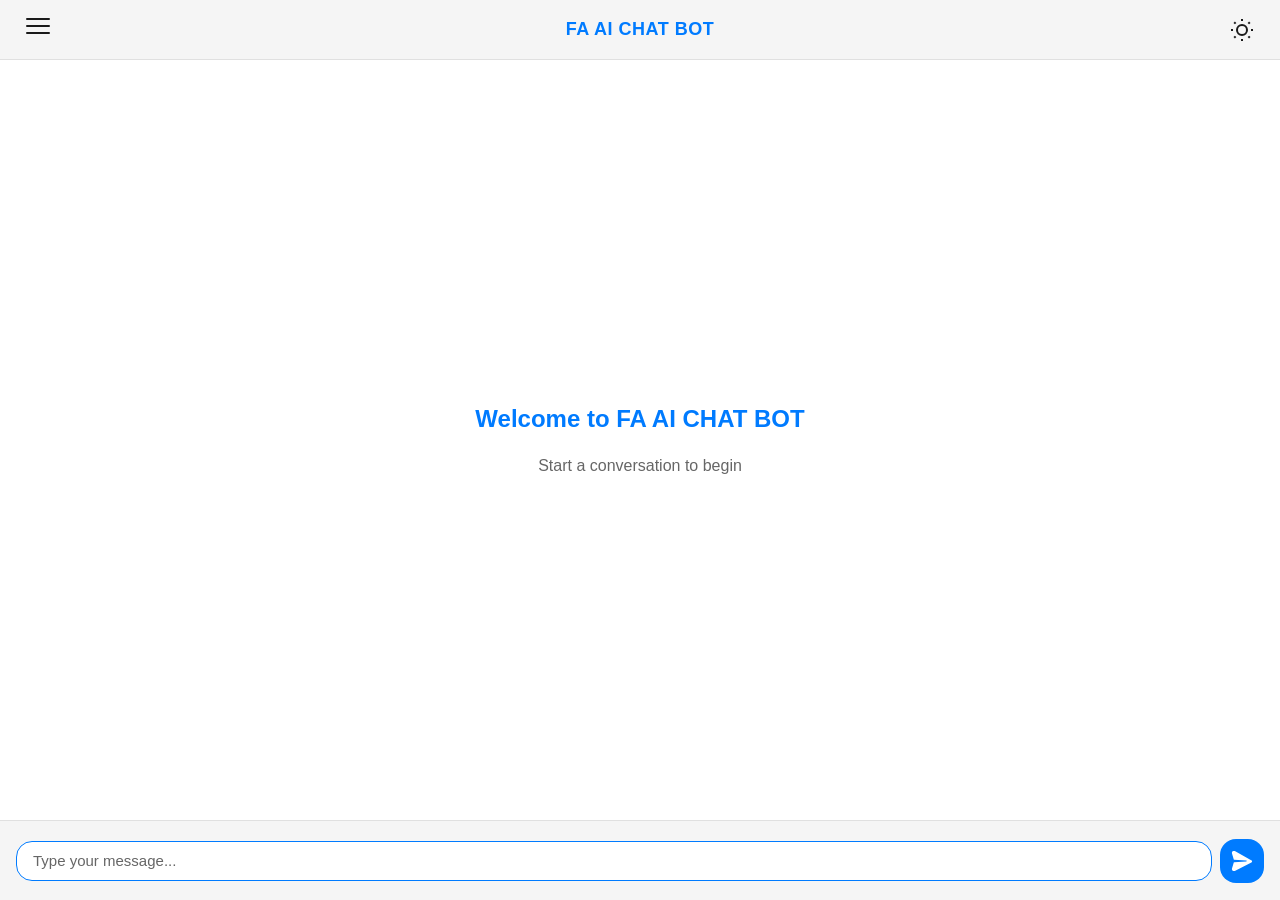
==== commit b4cb4f08: "Update index.html - Complete Phase 1 mobile-first HTML structure" ====
--- a/index.html
+++ b/index.html
@@ -1,439 +1,113 @@
 <!DOCTYPE html>
 <html lang="en">
 <head>
-<meta charset="UTF-8">
-<meta name="viewport" content="width=device-width, initial-scale=1.0, viewport-fit=cover">
-<title>FA AI Chat Bot</title>
-<link rel="manifest" href="manifest.json">
-<meta name="theme-color" content="#0b1020">
+    <meta charset="UTF-8">
+    <meta name="viewport" content="width=device-width, initial-scale=1.0">
+    <meta name="theme-color" content="#1a1a2e">
+    <meta name="description" content="FA AI CHAT BOT - Mobile-first AI Chatbot">
+    <title>FA AI CHAT BOT</title>
+    <link rel="stylesheet" href="style.css">
+</head>
+<body>
+    <!-- Header -->
+    <header class="header">
+        <div class="header-content">
+            <button class="menu-toggle" id="menuToggle" aria-label="Open menu">
+                <span class="hamburger">
+                    <span></span>
+                    <span></span>
+                    <span></span>
+                </span>
+            </button>
+            <h1 class="app-title">FA AI CHAT BOT</h1>
+            <button class="theme-toggle" id="themeToggle" aria-label="Toggle theme">
+                <svg class="theme-icon" viewBox="0 0 24 24" fill="none" stroke="currentColor" stroke-width="2">
+                    <circle cx="12" cy="12" r="5"></circle>
+                    <line x1="12" y1="1" x2="12" y2="3"></line>
+                    <line x1="12" y1="21" x2="12" y2="23"></line>
+                    <line x1="4.22" y1="4.22" x2="5.64" y2="5.64"></line>
+                    <line x1="18.36" y1="18.36" x2="19.78" y2="19.78"></line>
+                    <line x1="1" y1="12" x2="3" y2="12"></line>
+                    <line x1="21" y1="12" x2="23" y2="12"></line>
+                    <line x1="4.22" y1="19.78" x2="5.64" y2="18.36"></line>
+                    <line x1="18.36" y1="5.64" x2="19.78" y2="4.22"></line>
+                </svg>
+            </button>
+        </div>
+    </header>
 
-<style>
-*{box-sizing:border-box;margin:0;padding:0;font-family:Arial,sans-serif}
-html,body{height:100%;overflow:hidden;background:#0f172a;color:#e5e7eb}
-.app{display:flex;height:100dvh;background:linear-gradient(135deg,#0f172a,#111827,#020617)}
-.sidebar{width:300px;background:#0f172a;border-right:1px solid #334155;display:flex;flex-direction:column;padding:14px;gap:12px;z-index:50}
-.brand{font-size:19px;font-weight:900;color:#93c5fd}
-button,input,textarea,select{font:inherit}
-.new-chat,.send-btn{background:linear-gradient(135deg,#2563eb,#8b5cf6);color:white}
-.new-chat,.tool-btn,.side-action{border:1px solid #334155;border-radius:15px;padding:13px;font-weight:900;cursor:pointer}
-.new-chat{text-align:left;border:0}
-.search-box{background:#020617;color:white;border:1px solid #334155;border-radius:15px;padding:13px;outline:none}
-.chat-tools{display:flex;gap:8px}
-.tool-btn{flex:1;background:#1e293b;color:#e5e7eb}
-.chat-list{flex:1;overflow:auto;display:flex;flex-direction:column;gap:8px}
-.chat-item{padding:13px;border-radius:15px;color:#cbd5e1;display:flex;justify-content:space-between;cursor:pointer}
-.chat-item.active{background:#1e3a8a;color:#93c5fd;font-weight:900}
-.delete-btn{background:transparent;border:0;color:#fb7185;font-size:20px}
-.side-bottom{border-top:1px solid #334155;padding-top:12px;display:flex;flex-direction:column;gap:8px}
-.side-action{background:transparent;color:#e5e7eb;text-align:left}
-.main{flex:1;display:flex;flex-direction:column;height:100dvh}
-.topbar{height:62px;border-bottom:1px solid #334155;display:flex;align-items:center;justify-content:space-between;padding:0 18px;background:#0f172a}
-.menu-btn{display:none;background:#1e293b;color:white;border:0;border-radius:14px;padding:10px 15px;font-size:24px}
-.top-title{font-weight:900;font-size:19px}
-.model-badge{font-size:12px;color:#93c5fd;background:#1e3a8a;padding:7px 10px;border-radius:999px}
-.chat-area{flex:1;overflow-y:auto;padding:24px 14px 145px}
-.welcome{height:100%;display:flex;align-items:center;justify-content:center;flex-direction:column;gap:12px;color:#94a3b8;text-align:center}
-.logo{width:75px;height:75px;border-radius:25px;background:linear-gradient(135deg,#38bdf8,#8b5cf6,#ec4899);box-shadow:0 0 45px #7c3aed}
-.welcome h1{font-size:35px;background:linear-gradient(135deg,#60a5fa,#c084fc);-webkit-background-clip:text;-webkit-text-fill-color:transparent}
-.message{max-width:900px;margin:0 auto 22px;display:flex;gap:12px;align-items:flex-start}
-.message.user{flex-direction:row-reverse}
-.avatar{width:40px;height:40px;border-radius:14px;display:flex;align-items:center;justify-content:center;font-weight:900;flex-shrink:0}
-.user .avatar{background:#2563eb}
-.assistant .avatar{background:#7c3aed}
-.bubble-wrap{max-width:86%}
-.bubble{background:#1e293b;border:1px solid #334155;padding:15px 17px;border-radius:20px;line-height:1.7;font-size:16px;overflow-wrap:anywhere}
-.user .bubble{background:linear-gradient(135deg,#2563eb,#1d4ed8)}
-.time{font-size:11px;color:#94a3b8;margin-top:5px}
-.bubble pre{background:#020617;padding:14px;border-radius:14px;overflow:auto;margin:10px 0}
-.bubble code{background:#020617;color:#93c5fd;padding:2px 6px;border-radius:6px}
-.msg-actions{display:flex;gap:7px;margin-top:8px;flex-wrap:wrap}
-.msg-actions button{border:0;background:#1e3a8a;color:#93c5fd;padding:8px 12px;border-radius:11px;font-weight:900}
-.typing-loader span{display:inline-block;width:8px;height:8px;background:#a78bfa;border-radius:50%;margin:0 3px;animation:b 1s infinite}
-.typing-loader span:nth-child(2){animation-delay:.15s}.typing-loader span:nth-child(3){animation-delay:.3s}
-@keyframes b{0%,80%,100%{opacity:.4;transform:scale(.7)}40%{opacity:1;transform:scale(1.2)}}
-.composer-wrap{position:fixed;bottom:0;left:300px;right:0;background:#0f172a;border-top:1px solid #334155;padding:10px 14px calc(10px + env(safe-area-inset-bottom));z-index:20}
-.composer{max-width:930px;margin:auto;display:flex;gap:8px;background:#1e293b;border:1px solid #334155;border-radius:22px;padding:8px}
-#messageInput{flex:1;background:transparent;border:0;outline:0;color:white;font-size:16px;padding:0 8px}
-.icon-btn,.send-btn,.stop-btn{border:0;width:48px;height:48px;border-radius:17px;color:white;font-size:20px;font-weight:900}
-.icon-btn{background:#1e3a8a}.stop-btn{display:none;background:#ef4444}.mic-on{background:#ef4444!important}
-.note{text-align:center;color:#64748b;font-size:12px;margin-top:6px}
-.modal-backdrop{position:fixed;inset:0;background:#000a;display:none;align-items:center;justify-content:center;z-index:80;padding:15px}
-.modal-backdrop.active{display:flex}
-.modal{width:100%;max-width:480px;background:#111827;border:1px solid #334155;border-radius:24px;padding:22px}
-.modal h2{font-size:28px;margin-bottom:16px}
-.field{margin-bottom:13px}.field label{display:block;margin-bottom:6px;font-weight:900;color:#cbd5e1}
-.field input,.field textarea,.field select{width:100%;background:#020617;color:white;border:1px solid #334155;border-radius:14px;padding:13px}
-.field textarea{height:90px}
-.modal-actions{display:flex;gap:10px;justify-content:flex-end}
-.btn{border:0;padding:12px 18px;border-radius:14px;font-weight:900}.btn-secondary{background:#334155;color:white}.btn-primary{background:#2563eb;color:white}
-.light{background:#f8fafc;color:#111827}.light .app,.light .main,.light .topbar,.light .composer-wrap{background:#f8fafc;color:#111827}.light .sidebar{background:#eef3f9}.light .bubble{background:white;color:#111827}.light .composer,.light .tool-btn{background:white;color:#111827}.light #messageInput,.light .search-box{color:#111827;background:white}
-@media(max-width:760px){.sidebar{position:fixed;left:-310px;top:0;bottom:0;transition:left .25s}.sidebar.open{left:0}.menu-btn{display:block}.composer-wrap{left:0}.model-badge{display:none}.bubble-wrap{max-width:88%}}
-</style>
-</head>
+    <!-- Drawer Menu -->
+    <div class="drawer-overlay" id="drawerOverlay"></div>
+    <nav class="drawer-menu" id="drawerMenu">
+        <div class="drawer-header">
+            <h2>Menu</h2>
+            <button class="drawer-close" id="drawerClose" aria-label="Close menu">
+                <svg viewBox="0 0 24 24" fill="none" stroke="currentColor" stroke-width="2">
+                    <line x1="18" y1="6" x2="6" y2="18"></line>
+                    <line x1="6" y1="6" x2="18" y2="18"></line>
+                </svg>
+            </button>
+        </div>
+        <div class="drawer-body">
+            <button class="drawer-item new-chat-btn" id="newChatBtn">
+                <svg viewBox="0 0 24 24" fill="none" stroke="currentColor" stroke-width="2">
+                    <path d="M12 5v14M5 12h14"></path>
+                </svg>
+                <span>New Chat</span>
+            </button>
+            <button class="drawer-item clear-chat-btn" id="clearChatBtn">
+                <svg viewBox="0 0 24 24" fill="none" stroke="currentColor" stroke-width="2">
+                    <polyline points="3 6 5 6 21 6"></polyline>
+                    <path d="M19 6v14a2 2 0 0 1-2 2H7a2 2 0 0 1-2-2V6m3 0V4a2 2 0 0 1 2-2h4a2 2 0 0 1 2 2v2"></path>
+                    <line x1="10" y1="11" x2="10" y2="17"></line>
+                    <line x1="14" y1="11" x2="14" y2="17"></line>
+                </svg>
+                <span>Clear Chat</span>
+            </button>
+            <div class="drawer-divider"></div>
+            <div class="language-selector">
+                <label>Language</label>
+                <div class="language-buttons">
+                    <button class="lang-btn active" data-lang="en">English</button>
+                    <button class="lang-btn" data-lang="bn">বাংলা</button>
+                </div>
+            </div>
+            <div class="drawer-divider"></div>
+            <div class="drawer-footer">
+                <p class="version">Version 1.0</p>
+                <p class="credits">Phase 1 - UI Ready</p>
+            </div>
+        </div>
+    </nav>
 
-<body>
-<div class="app">
-<aside class="sidebar" id="sidebar">
-<div class="brand">FA AI CHAT BOT</div>
-<button class="new-chat" id="newChatBtn">+ New Chat</button>
-<input class="search-box" id="searchInput" placeholder="Search chats...">
-<div class="chat-tools"><button class="tool-btn" id="renameBtn">Rename</button><button class="tool-btn" id="clearBtn">Clear</button></div>
-<div class="chat-tools"><button class="tool-btn" id="exportBtn">Export TXT</button></div>
-<div class="chat-tools"><button class="tool-btn" id="backupBtn">Backup</button><button class="tool-btn" id="importBtn">Import</button></div>
-<input type="file" id="importFile" accept="application/json" hidden>
-<div class="chat-list" id="chatList"></div>
-<div class="side-bottom">
-<button class="side-action" id="settingsBtn">⚙️ Settings</button>
-<button class="side-action" id="themeBtn">☀️ Light / Dark</button>
-<button class="side-action" id="voiceToggleBtn">🔊 Auto Voice: OFF</button>
-<button class="side-action" id="stopVoiceBtn">🔇 Stop Voice</button>
-</div>
-</aside>
+    <!-- Main Chat Container -->
+    <main class="chat-container">
+        <div class="messages-area" id="messagesArea">
+            <div class="welcome-message">
+                <h2 id="welcomeTitle">Welcome to FA AI CHAT BOT</h2>
+                <p id="welcomeText">Start a conversation to begin</p>
+            </div>
+        </div>
+    </main>
 
-<main class="main">
-<header class="topbar">
-<button class="menu-btn" id="menuBtn">☰</button>
-<div class="top-title">Universal AI Interface</div>
-<div class="model-badge" id="modelBadge">Model</div>
-</header>
+    <!-- Input Area -->
+    <div class="input-container">
+        <div class="input-wrapper">
+            <input 
+                type="text" 
+                class="message-input" 
+                id="messageInput" 
+                placeholder="Type your message..." 
+                autocomplete="off"
+            >
+            <button class="send-button" id="sendButton" aria-label="Send message">
+                <svg viewBox="0 0 24 24" fill="currentColor">
+                    <path d="M16.6915026,12.4744748 L3.50612381,13.2599618 C3.19218622,13.2599618 3.03521743,13.4170592 3.03521743,13.5741566 L1.15159189,20.0151496 C0.8376543,20.8006365 0.99,21.89 1.77946707,22.52 C2.41,22.99 3.50612381,23.1 4.13399899,22.99 L21.714504,14.0454487 C22.6563168,13.5741566 23.1272231,12.6315722 22.9702544,11.6889879 L4.13399899,1.16346272 C3.34915502,0.9 2.40734225,1.00636533 1.77946707,1.4776575 C0.994623095,2.10604706 0.837654326,3.0486314 1.15159189,3.99751086 L3.03521743,10.4385039 C3.03521743,10.5956013 3.19218622,10.7526988 3.50612381,10.7526988 L16.6915026,11.5381856 C16.6915026,11.5381856 17.1624089,11.5381856 17.1624089,12.0094777 C17.1624089,12.4807698 16.6915026,12.4744748 16.6915026,12.4744748 Z"></path>
+                </svg>
+            </button>
+        </div>
+    </div>
 
-<section class="chat-area" id="chatArea"></section>
-
-<div class="composer-wrap">
-<div class="composer">
-<button class="icon-btn" id="micBtn">🎤</button>
-<input id="messageInput" placeholder="Ask anything...">
-<button class="icon-btn" id="readLastBtn">🔊</button>
-<button class="send-btn" id="sendBtn">➤</button>
-<button class="stop-btn" id="stopBtn">■</button>
-</div>
-<div class="note">AI can make mistakes. Check important info.</div>
-</div>
-</main>
-</div>
-
-<div class="modal-backdrop" id="settingsModal">
-<div class="modal">
-<h2>⚙️ Settings</h2>
-<div class="field"><label>OpenRouter API Key</label><input id="apiKeyInput" type="password" placeholder="sk-or-..."></div>
-<div class="field"><label>Model ID</label><input id="modelInput" value="deepseek/deepseek-r1:free"></div>
-<div class="field"><label>System Prompt</label><textarea id="systemPromptInput">You are a helpful AI assistant.</textarea></div>
-<div class="field"><label>Voice Language</label><select id="voiceLangInput"><option value="bn-BD">Bengali</option><option value="en-US">English</option><option value="hi-IN">Hindi</option></select></div>
-<div class="field"><label>Voice Speed</label><input id="voiceRateInput" type="number" min="0.5" max="1.5" step="0.1" value="1"></div>
-<div class="modal-actions"><button class="btn btn-secondary" id="closeSettingsBtn">Cancel</button><button class="btn btn-primary" id="saveSettingsBtn">Save</button></div>
-</div>
-</div>
-
-<script>
-const STORAGE_CHATS="fa_ai_chats_phase8_stable";
-const STORAGE_SETTINGS="fa_ai_settings_phase8_stable";
-const STORAGE_THEME="fa_ai_theme_phase8_stable";
-const STORAGE_AUTO_VOICE="fa_ai_auto_voice_phase8_stable";
-
-let chats=[],currentChatId=null,isLoading=false,stopTyping=false,recognition=null,isListening=false;
-let autoVoice=localStorage.getItem(STORAGE_AUTO_VOICE)==="1";
-
-const $=id=>document.getElementById(id);
-const chatArea=$("chatArea"),chatList=$("chatList"),messageInput=$("messageInput"),sendBtn=$("sendBtn"),stopBtn=$("stopBtn"),micBtn=$("micBtn"),readLastBtn=$("readLastBtn"),sidebar=$("sidebar");
-const settingsModal=$("settingsModal"),apiKeyInput=$("apiKeyInput"),modelInput=$("modelInput"),systemPromptInput=$("systemPromptInput"),voiceLangInput=$("voiceLangInput"),voiceRateInput=$("voiceRateInput"),modelBadge=$("modelBadge");
-
-function uid(){return Date.now()+Math.random().toString(16)}
-function nowTime(){return new Date().toLocaleTimeString([],{hour:"2-digit",minute:"2-digit"})}
-function getCurrentChat(){return chats.find(c=>c.id===currentChatId)}
-function saveChats(){localStorage.setItem(STORAGE_CHATS,JSON.stringify(chats))}
-function scrollBottom(){setTimeout(()=>chatArea.scrollTop=chatArea.scrollHeight,30)}
-function escapeHtml(t){return String(t).replace(/[&<>"']/g,m=>({"&":"&amp;","<":"&lt;",">":"&gt;","\"":"&quot;","'":"&#039;"}[m]))}
-function markdownToHtml(t){let s=escapeHtml(t);s=s.replace(/```([\s\S]*?)```/g,(_,c)=>"<pre><code>"+c.trim()+"</code></pre>");s=s.replace(/\*\*(.*?)\*\*/g,"<strong>$1</strong>").replace(/`([^`]+)`/g,"<code>$1</code>").replace(/\n/g,"<br>");return s}
-
-function loadSettings(){
-let s=JSON.parse(localStorage.getItem(STORAGE_SETTINGS)||"{}");
-s={apiKey:s.apiKey||"",model:s.model||"deepseek/deepseek-r1:free",systemPrompt:s.systemPrompt||"You are a helpful AI assistant.",voiceLang:s.voiceLang||"bn-BD",voiceRate:s.voiceRate||1};
-apiKeyInput.value=s.apiKey;modelInput.value=s.model;systemPromptInput.value=s.systemPrompt;voiceLangInput.value=s.voiceLang;voiceRateInput.value=s.voiceRate;modelBadge.textContent=s.model.split("/").pop();return s;
-}
-
-function saveSettings(){
-localStorage.setItem(STORAGE_SETTINGS,JSON.stringify({
-apiKey:apiKeyInput.value.trim(),
-model:modelInput.value.trim()||"deepseek/deepseek-r1:free",
-systemPrompt:systemPromptInput.value.trim()||"You are a helpful AI assistant.",
-voiceLang:voiceLangInput.value,
-voiceRate:Number(voiceRateInput.value)||1
-}));
-settingsModal.classList.remove("active");
-loadSettings();
-alert("Settings saved.");
-}
-
-function createNewChat(){
-let c={id:uid(),title:"New Chat",messages:[]};
-chats.unshift(c);currentChatId=c.id;saveChats();renderAll();sidebar.classList.remove("open");
-}
-
-function loadChats(){
-chats=JSON.parse(localStorage.getItem(STORAGE_CHATS)||"[]");
-if(!chats.length)createNewChat();else{currentChatId=chats[0].id;renderAll()}
-}
-
-function titleFrom(t){return t.trim().slice(0,28)||"New Chat"}
-
-function renderChatList(){
-chatList.innerHTML="";
-let q=$("searchInput").value.toLowerCase();
-chats.filter(c=>!q||c.title.toLowerCase().includes(q)||c.messages.some(m=>m.content.toLowerCase().includes(q))).forEach(c=>{
-let d=document.createElement("div");
-d.className="chat-item"+(c.id===currentChatId?" active":"");
-d.innerHTML=`<span>${escapeHtml(c.title)}</span><button class="delete-btn">×</button>`;
-d.onclick=()=>{currentChatId=c.id;renderAll();sidebar.classList.remove("open")};
-d.querySelector("button").onclick=e=>{
-e.stopPropagation();
-if(!confirm("Delete this chat?"))return;
-chats=chats.filter(x=>x.id!==c.id);
-if(!chats.length){createNewChat();return}
-currentChatId=chats[0].id;saveChats();renderAll();
-};
-chatList.appendChild(d);
-});
-}
-
-function renderMessages(){
-let c=getCurrentChat();chatArea.innerHTML="";
-if(!c||!c.messages.length){
-chatArea.innerHTML='<div class="welcome"><div class="logo"></div><h1>Hello, User</h1><p>How can I help you today?</p></div>';
-return;
-}
-c.messages.forEach((m,i)=>{
-let div=document.createElement("div");
-div.className="message "+m.role;
-let content=m.content==="__LOADING__"?'<div class="typing-loader"><span></span><span></span><span></span></div>':(m.role==="assistant"?markdownToHtml(m.content):escapeHtml(m.content));
-let actions=m.content==="__LOADING__"?"":`<div class="msg-actions">${m.role==="assistant"?`<button data-copy="${i}">📋 Copy</button><button data-speak="${i}">🔊 Speak</button><button data-regen="${i}">↻ Regenerate</button>`:`<button data-edit="${i}">✎ Edit</button>`}</div>`;
-div.innerHTML=`<div class="avatar">${m.role==="user"?"U":"AI"}</div><div class="bubble-wrap"><div class="bubble">${content}</div><div class="time">${m.time||""}</div>${actions}</div>`;
-chatArea.appendChild(div);
-});
-document.querySelectorAll("[data-copy]").forEach(b=>b.onclick=()=>navigator.clipboard.writeText(c.messages[b.dataset.copy].content));
-document.querySelectorAll("[data-speak]").forEach(b=>b.onclick=()=>speakText(c.messages[b.dataset.speak].content));
-document.querySelectorAll("[data-regen]").forEach(b=>b.onclick=()=>regenerate(Number(b.dataset.regen)));
-document.querySelectorAll("[data-edit]").forEach(b=>b.onclick=()=>editMsg(Number(b.dataset.edit)));
-scrollBottom();
-}
-
-function renderAll(){renderChatList();renderMessages()}
-
-function addMessage(role,content){
-let c=getCurrentChat();
-c.messages.push({role,content,time:nowTime()});
-if(role==="user"&&c.title==="New Chat")c.title=titleFrom(content);
-saveChats();renderAll();
-}
-
-function setLoadingUI(state){
-isLoading=state;
-sendBtn.style.display=state?"none":"block";
-stopBtn.style.display=state?"block":"none";
-}
-
-async function sendMessage(){
-let text=messageInput.value.trim();
-if(!text||isLoading)return;
-let s=loadSettings();
-if(!s.apiKey){settingsModal.classList.add("active");alert("Add API key first.");return}
-addMessage("user",text);
-messageInput.value="";
-stopTyping=false;
-setLoadingUI(true);
-addMessage("assistant","__LOADING__");
-try{
-let reply=await callAI(s);
-await typeText(reply);
-}catch(e){
-let c=getCurrentChat();
-let last=c.messages[c.messages.length-1];
-last.content="Error: "+e.message;
-last.time=nowTime();
-saveChats();renderAll();
-}finally{
-setLoadingUI(false);
-}
-}
-
-async function typeText(text){
-let c=getCurrentChat();
-let m=c.messages[c.messages.length-1];
-m.content="";
-saveChats();renderMessages();
-
-for(let i=0;i<text.length;i++){
-if(stopTyping){
-m.content+="\n\n⛔ Response stopped.";
-break;
-}
-m.content+=text[i];
-if(i%3===0){saveChats();renderMessages()}
-await new Promise(r=>setTimeout(r,7));
-}
-saveChats();renderMessages();
-if(autoVoice&&!stopTyping)speakText(text);
-}
-
-async function callAI(s){
-let c=getCurrentChat();
-let messages=[
-{role:"system",content:s.systemPrompt},
-...c.messages.filter(m=>m.content!=="__LOADING__").map(m=>({role:m.role,content:m.content}))
-];
-let r=await fetch("https://openrouter.ai/api/v1/chat/completions",{
-method:"POST",
-headers:{
-"Authorization":"Bearer "+s.apiKey,
-"Content-Type":"application/json",
-"HTTP-Referer":location.origin,
-"X-OpenRouter-Title":"FA AI Chat Bot"
-},
-body:JSON.stringify({model:s.model,messages,temperature:.7,max_tokens:1700})
-});
-let d=await r.json();
-if(!r.ok)throw new Error(d.error?.message||"API failed");
-return d.choices?.[0]?.message?.content||"No response.";
-}
-
-function regenerate(i){
-if(isLoading)return;
-let c=getCurrentChat(),u=-1;
-for(let x=i-1;x>=0;x--){if(c.messages[x].role==="user"){u=x;break}}
-if(u<0)return;
-c.messages=c.messages.slice(0,u+1);
-saveChats();renderAll();
-sendFromHistory();
-}
-
-async function sendFromHistory(){
-stopTyping=false;
-setLoadingUI(true);
-addMessage("assistant","__LOADING__");
-try{
-let reply=await callAI(loadSettings());
-await typeText(reply);
-}catch(e){
-let c=getCurrentChat();
-c.messages[c.messages.length-1].content="Error: "+e.message;
-saveChats();renderAll();
-}finally{setLoadingUI(false)}
-}
-
-function editMsg(i){
-if(isLoading)return;
-let c=getCurrentChat();
-let v=prompt("Edit message:",c.messages[i].content);
-if(!v||!v.trim())return;
-c.messages[i].content=v.trim();
-c.messages=c.messages.slice(0,i+1);
-saveChats();renderAll();
-sendFromHistory();
-}
-
-function cleanSpeak(t){
-return t.replace(/```[\s\S]*?```/g," code block omitted ").replace(/[#*_`>-]/g," ").replace(/\s+/g," ").trim();
-}
-
-function speakText(t){
-if(!("speechSynthesis" in window)){alert("Voice reply not supported.");return}
-let s=loadSettings();
-speechSynthesis.cancel();
-let u=new SpeechSynthesisUtterance(cleanSpeak(t));
-u.lang=s.voiceLang;
-u.rate=Number(s.voiceRate)||1;
-u.pitch=1;
-speechSynthesis.speak(u);
-}
-
-function speakLast(){
-let c=getCurrentChat();
-let m=[...c.messages].reverse().find(x=>x.role==="assistant"&&x.content!=="__LOADING__");
-if(m)speakText(m.content);else alert("No AI reply.");
-}
-
-function setupVoice(){
-let SR=window.SpeechRecognition||window.webkitSpeechRecognition;
-if(!SR){micBtn.onclick=()=>alert("Voice input not supported");return}
-recognition=new SR();
-recognition.interimResults=true;
-recognition.continuous=false;
-recognition.onstart=()=>{isListening=true;micBtn.classList.add("mic-on");micBtn.textContent="🔴"};
-recognition.onend=()=>{isListening=false;micBtn.classList.remove("mic-on");micBtn.textContent="🎤"};
-recognition.onresult=e=>{
-let t="";
-for(let i=e.resultIndex;i<e.results.length;i++)t+=e.results[i][0].transcript;
-messageInput.value=t;
-};
-micBtn.onclick=()=>{
-recognition.lang=loadSettings().voiceLang;
-if(isListening)recognition.stop();else recognition.start();
-};
-}
-
-function download(name,content,type){
-let b=new Blob([content],{type}),u=URL.createObjectURL(b),a=document.createElement("a");
-a.href=u;a.download=name;a.click();URL.revokeObjectURL(u);
-}
-
-function updateVoiceBtn(){
-$("voiceToggleBtn").textContent=autoVoice?"🔊 Auto Voice: ON":"🔊 Auto Voice: OFF";
-}
-
-sendBtn.onclick=sendMessage;
-
-stopBtn.onclick=()=>{
-stopTyping=true;
-speechSynthesis.cancel();
-let c=getCurrentChat();
-if(c&&c.messages.length){
-let last=c.messages[c.messages.length-1];
-if(last.role==="assistant"&&last.content==="__LOADING__"){
-last.content="⛔ Response stopped.";
-last.time=nowTime();
-saveChats();
-renderAll();
-}
-}
-setLoadingUI(false);
-};
-
-messageInput.onkeydown=e=>{if(e.key==="Enter")sendMessage()};
-$("menuBtn").onclick=()=>sidebar.classList.toggle("open");
-$("newChatBtn").onclick=createNewChat;
-$("settingsBtn").onclick=()=>{loadSettings();settingsModal.classList.add("active")};
-$("closeSettingsBtn").onclick=()=>settingsModal.classList.remove("active");
-$("saveSettingsBtn").onclick=saveSettings;
-$("themeBtn").onclick=()=>{document.body.classList.toggle("light");localStorage.setItem(STORAGE_THEME,document.body.classList.contains("light")?"light":"dark")};
-$("voiceToggleBtn").onclick=()=>{autoVoice=!autoVoice;localStorage.setItem(STORAGE_AUTO_VOICE,autoVoice?"1":"0");updateVoiceBtn()};
-$("stopVoiceBtn").onclick=()=>speechSynthesis.cancel();
-readLastBtn.onclick=speakLast;
-$("renameBtn").onclick=()=>{let c=getCurrentChat(),n=prompt("New chat name:",c.title);if(n&&n.trim()){c.title=n.trim();saveChats();renderAll()}};
-$("clearBtn").onclick=()=>{if(!confirm("Clear current chat?"))return;let c=getCurrentChat();c.messages=[];c.title="New Chat";saveChats();renderAll()};
-$("exportBtn").onclick=()=>{let c=getCurrentChat();download(c.title+".txt",JSON.stringify(c.messages,null,2),"text/plain")};
-$("backupBtn").onclick=()=>download("fa-ai-chat-backup.json",JSON.stringify({chats},null,2),"application/json");
-$("importBtn").onclick=()=>$("importFile").click();
-$("importFile").onchange=e=>{
-let f=e.target.files[0];if(!f)return;
-let r=new FileReader();
-r.onload=()=>{
-let d=JSON.parse(r.result);
-chats=d.chats||[];
-currentChatId=chats[0]?.id;
-if(!currentChatId)createNewChat();else{saveChats();renderAll()}
-};
-r.readAsText(f);
-};
-$("searchInput").oninput=renderChatList;
-
-if(localStorage.getItem(STORAGE_THEME)==="light")document.body.classList.add("light");
-loadSettings();
-updateVoiceBtn();
-loadChats();
-setupVoice();
-
-if("serviceWorker" in navigator){
-navigator.serviceWorker.register("./sw.js").catch(()=>{});
-}
-</script>
+    <script src="script.js"></script>
 </body>
 </html>
--- a/style.css
+++ b/style.css
@@ -0,0 +1,673 @@
+/* ===================================
+   FA AI CHAT BOT - CSS
+   Mobile-First Dark Premium Design
+   =================================== */
+
+* {
+    margin: 0;
+    padding: 0;
+    box-sizing: border-box;
+}
+
+:root {
+    /* Light Theme Colors */
+    --bg-primary-light: #ffffff;
+    --bg-secondary-light: #f5f5f5;
+    --bg-tertiary-light: #eeeeee;
+    --text-primary-light: #1a1a1a;
+    --text-secondary-light: #666666;
+    --border-light: #e0e0e0;
+    --accent-light: #007bff;
+    
+    /* Dark Theme Colors */
+    --bg-primary-dark: #1a1a2e;
+    --bg-secondary-dark: #16213e;
+    --bg-tertiary-dark: #0f3460;
+    --text-primary-dark: #ffffff;
+    --text-secondary-dark: #b0b0b0;
+    --border-dark: #333333;
+    --accent-dark: #00d4ff;
+    
+    /* Default to Dark */
+    --bg-primary: var(--bg-primary-dark);
+    --bg-secondary: var(--bg-secondary-dark);
+    --bg-tertiary: var(--bg-tertiary-dark);
+    --text-primary: var(--text-primary-dark);
+    --text-secondary: var(--text-secondary-dark);
+    --border: var(--border-dark);
+    --accent: var(--accent-dark);
+    
+    /* Spacing */
+    --spacing-xs: 4px;
+    --spacing-sm: 8px;
+    --spacing-md: 16px;
+    --spacing-lg: 24px;
+    --spacing-xl: 32px;
+    
+    /* Transitions */
+    --transition-fast: 150ms ease;
+    --transition-normal: 300ms ease;
+    
+    /* Border Radius */
+    --radius-sm: 8px;
+    --radius-md: 12px;
+    --radius-lg: 16px;
+}
+
+body.light-theme {
+    --bg-primary: var(--bg-primary-light);
+    --bg-secondary: var(--bg-secondary-light);
+    --bg-tertiary: var(--bg-tertiary-light);
+    --text-primary: var(--text-primary-light);
+    --text-secondary: var(--text-secondary-light);
+    --border: var(--border-light);
+    --accent: var(--accent-light);
+}
+
+html, body {
+    width: 100%;
+    height: 100%;
+    overflow: hidden;
+}
+
+body {
+    font-family: -apple-system, BlinkMacSystemFont, 'Segoe UI', Roboto, Oxygen, Ubuntu, Cantarell, sans-serif;
+    background-color: var(--bg-primary);
+    color: var(--text-primary);
+    transition: background-color var(--transition-normal), color var(--transition-normal);
+}
+
+/* ===================================
+   HEADER
+   =================================== */
+
+.header {
+    position: fixed;
+    top: 0;
+    left: 0;
+    right: 0;
+    height: 60px;
+    background-color: var(--bg-secondary);
+    border-bottom: 1px solid var(--border);
+    z-index: 100;
+    display: flex;
+    align-items: center;
+    padding: 0 var(--spacing-md);
+}
+
+.header-content {
+    width: 100%;
+    display: flex;
+    align-items: center;
+    justify-content: space-between;
+    gap: var(--spacing-md);
+}
+
+.app-title {
+    flex: 1;
+    text-align: center;
+    font-size: 18px;
+    font-weight: 700;
+    letter-spacing: 0.5px;
+    color: var(--accent);
+}
+
+.menu-toggle,
+.theme-toggle {
+    background: none;
+    border: none;
+    cursor: pointer;
+    padding: var(--spacing-sm);
+    display: flex;
+    align-items: center;
+    justify-content: center;
+    color: var(--text-primary);
+    transition: color var(--transition-fast), transform var(--transition-fast);
+    width: 44px;
+    height: 44px;
+    border-radius: var(--radius-sm);
+}
+
+.menu-toggle:active,
+.theme-toggle:active {
+    background-color: var(--bg-tertiary);
+}
+
+.menu-toggle:hover,
+.theme-toggle:hover {
+    transform: scale(1.05);
+}
+
+/* Hamburger Menu */
+.hamburger {
+    display: flex;
+    flex-direction: column;
+    gap: 5px;
+    width: 24px;
+    height: 24px;
+}
+
+.hamburger span {
+    width: 100%;
+    height: 2px;
+    background-color: var(--text-primary);
+    border-radius: 2px;
+    transition: all var(--transition-fast);
+}
+
+/* Theme Icon */
+.theme-icon {
+    width: 24px;
+    height: 24px;
+    stroke: var(--text-primary);
+}
+
+/* ===================================
+   DRAWER MENU
+   =================================== */
+
+.drawer-overlay {
+    position: fixed;
+    top: 0;
+    left: 0;
+    right: 0;
+    bottom: 0;
+    background-color: rgba(0, 0, 0, 0.5);
+    opacity: 0;
+    pointer-events: none;
+    z-index: 90;
+    transition: opacity var(--transition-normal);
+}
+
+.drawer-overlay.active {
+    opacity: 1;
+    pointer-events: auto;
+}
+
+.drawer-menu {
+    position: fixed;
+    top: 0;
+    left: 0;
+    width: 280px;
+    height: 100%;
+    background-color: var(--bg-secondary);
+    z-index: 95;
+    display: flex;
+    flex-direction: column;
+    transform: translateX(-100%);
+    transition: transform var(--transition-normal);
+    border-right: 1px solid var(--border);
+    overflow-y: auto;
+}
+
+.drawer-menu.active {
+    transform: translateX(0);
+}
+
+.drawer-header {
+    display: flex;
+    align-items: center;
+    justify-content: space-between;
+    padding: var(--spacing-lg);
+    border-bottom: 1px solid var(--border);
+    flex-shrink: 0;
+}
+
+.drawer-header h2 {
+    font-size: 20px;
+    font-weight: 600;
+    color: var(--accent);
+}
+
+.drawer-close {
+    background: none;
+    border: none;
+    cursor: pointer;
+    padding: var(--spacing-sm);
+    color: var(--text-primary);
+    display: flex;
+    align-items: center;
+    justify-content: center;
+    width: 40px;
+    height: 40px;
+}
+
+.drawer-close svg {
+    width: 24px;
+    height: 24px;
+    stroke: currentColor;
+}
+
+.drawer-body {
+    flex: 1;
+    padding: var(--spacing-md) 0;
+    display: flex;
+    flex-direction: column;
+    overflow-y: auto;
+}
+
+.drawer-item {
+    background: none;
+    border: none;
+    cursor: pointer;
+    padding: var(--spacing-md) var(--spacing-lg);
+    color: var(--text-primary);
+    display: flex;
+    align-items: center;
+    gap: var(--spacing-md);
+    font-size: 16px;
+    transition: background-color var(--transition-fast), color var(--transition-fast);
+}
+
+.drawer-item:active {
+    background-color: var(--bg-tertiary);
+}
+
+.drawer-item svg {
+    width: 20px;
+    height: 20px;
+    stroke: currentColor;
+    flex-shrink: 0;
+}
+
+.new-chat-btn,
+.clear-chat-btn {
+    color: var(--accent);
+}
+
+.drawer-divider {
+    height: 1px;
+    background-color: var(--border);
+    margin: var(--spacing-md) 0;
+}
+
+.language-selector {
+    padding: var(--spacing-md) var(--spacing-lg);
+    border-top: 1px solid var(--border);
+    border-bottom: 1px solid var(--border);
+}
+
+.language-selector label {
+    display: block;
+    font-size: 14px;
+    font-weight: 600;
+    color: var(--text-secondary);
+    margin-bottom: var(--spacing-sm);
+    text-transform: uppercase;
+    letter-spacing: 0.5px;
+}
+
+.language-buttons {
+    display: flex;
+    gap: var(--spacing-sm);
+}
+
+.lang-btn {
+    flex: 1;
+    padding: var(--spacing-sm) var(--spacing-md);
+    border: 1px solid var(--border);
+    background-color: transparent;
+    color: var(--text-secondary);
+    border-radius: var(--radius-sm);
+    cursor: pointer;
+    font-size: 14px;
+    transition: all var(--transition-fast);
+}
+
+.lang-btn.active {
+    background-color: var(--accent);
+    color: var(--bg-primary);
+    border-color: var(--accent);
+}
+
+.drawer-footer {
+    padding: var(--spacing-lg);
+    border-top: 1px solid var(--border);
+    text-align: center;
+    color: var(--text-secondary);
+    font-size: 12px;
+}
+
+.version,
+.credits {
+    margin: var(--spacing-xs) 0;
+}
+
+/* ===================================
+   CHAT CONTAINER
+   =================================== */
+
+.chat-container {
+    position: fixed;
+    top: 60px;
+    left: 0;
+    right: 0;
+    bottom: 80px;
+    display: flex;
+    flex-direction: column;
+    overflow-y: auto;
+    overflow-x: hidden;
+    -webkit-overflow-scrolling: touch;
+    scroll-behavior: smooth;
+}
+
+.messages-area {
+    flex: 1;
+    padding: var(--spacing-lg) var(--spacing-md);
+    display: flex;
+    flex-direction: column;
+}
+
+/* Welcome Message */
+.welcome-message {
+    flex: 1;
+    display: flex;
+    flex-direction: column;
+    align-items: center;
+    justify-content: center;
+    text-align: center;
+    gap: var(--spacing-lg);
+}
+
+.welcome-message h2 {
+    font-size: 24px;
+    font-weight: 700;
+    color: var(--accent);
+}
+
+.welcome-message p {
+    font-size: 16px;
+    color: var(--text-secondary);
+}
+
+/* ===================================
+   MESSAGE STYLES
+   =================================== */
+
+.message {
+    display: flex;
+    margin-bottom: var(--spacing-lg);
+    animation: slideIn 0.3s ease;
+}
+
+@keyframes slideIn {
+    from {
+        opacity: 0;
+        transform: translateY(10px);
+    }
+    to {
+        opacity: 1;
+        transform: translateY(0);
+    }
+}
+
+/* User Message */
+.message.user {
+    justify-content: flex-end;
+}
+
+.message.user .message-bubble {
+    background-color: var(--accent);
+    color: var(--bg-primary);
+    max-width: 85%;
+    border-radius: var(--radius-lg) var(--radius-md) var(--radius-md) var(--radius-lg);
+}
+
+/* AI Message */
+.message.ai {
+    justify-content: flex-start;
+}
+
+.message.ai .message-bubble {
+    background-color: var(--bg-tertiary);
+    color: var(--text-primary);
+    max-width: 85%;
+    border-radius: var(--radius-md) var(--radius-lg) var(--radius-lg) var(--radius-md);
+    border: 1px solid var(--border);
+}
+
+.message-bubble {
+    padding: var(--spacing-md);
+    word-wrap: break-word;
+    word-break: break-word;
+    line-height: 1.5;
+    font-size: 15px;
+}
+
+/* AI Message Actions */
+.message.ai .message-actions {
+    display: flex;
+    gap: var(--spacing-sm);
+    margin-top: var(--spacing-md);
+    justify-content: flex-start;
+}
+
+.message-action-btn {
+    background: none;
+    border: none;
+    cursor: pointer;
+    padding: var(--spacing-sm);
+    color: var(--text-secondary);
+    display: flex;
+    align-items: center;
+    justify-content: center;
+    width: 36px;
+    height: 36px;
+    border-radius: var(--radius-sm);
+    transition: all var(--transition-fast);
+}
+
+.message-action-btn:active {
+    background-color: var(--bg-tertiary);
+}
+
+.message-action-btn svg {
+    width: 20px;
+    height: 20px;
+    stroke: currentColor;
+    stroke-width: 2;
+    fill: none;
+}
+
+.message-action-btn.copy-btn svg {
+    fill: currentColor;
+}
+
+.message-action-btn:hover {
+    color: var(--accent);
+    transform: scale(1.1);
+}
+
+/* ===================================
+   INPUT AREA
+   =================================== */
+
+.input-container {
+    position: fixed;
+    bottom: 0;
+    left: 0;
+    right: 0;
+    height: 80px;
+    background-color: var(--bg-secondary);
+    border-top: 1px solid var(--border);
+    padding: var(--spacing-md);
+    display: flex;
+    align-items: center;
+    justify-content: center;
+}
+
+.input-wrapper {
+    width: 100%;
+    display: flex;
+    gap: var(--spacing-sm);
+    align-items: center;
+}
+
+.message-input {
+    flex: 1;
+    padding: var(--spacing-md) var(--spacing-md);
+    border: 1px solid var(--border);
+    background-color: var(--bg-primary);
+    color: var(--text-primary);
+    border-radius: var(--radius-lg);
+    font-size: 15px;
+    outline: none;
+    transition: border-color var(--transition-fast);
+    max-height: 40px;
+    font-family: inherit;
+}
+
+.message-input:focus {
+    border-color: var(--accent);
+}
+
+.message-input::placeholder {
+    color: var(--text-secondary);
+}
+
+.send-button {
+    background-color: var(--accent);
+    border: none;
+    color: var(--bg-primary);
+    cursor: pointer;
+    padding: 0;
+    width: 44px;
+    height: 44px;
+    border-radius: var(--radius-lg);
+    display: flex;
+    align-items: center;
+    justify-content: center;
+    transition: all var(--transition-fast);
+    flex-shrink: 0;
+}
+
+.send-button:active {
+    transform: scale(0.95);
+    opacity: 0.9;
+}
+
+.send-button:hover {
+    opacity: 0.9;
+}
+
+.send-button svg {
+    width: 22px;
+    height: 22px;
+}
+
+/* ===================================
+   SCROLLBAR STYLES
+   =================================== */
+
+.chat-container::-webkit-scrollbar {
+    width: 6px;
+}
+
+.chat-container::-webkit-scrollbar-track {
+    background: transparent;
+}
+
+.chat-container::-webkit-scrollbar-thumb {
+    background-color: var(--border);
+    border-radius: 3px;
+}
+
+.chat-container::-webkit-scrollbar-thumb:hover {
+    background-color: var(--text-secondary);
+}
+
+/* ===================================
+   RESPONSIVE DESIGN
+   =================================== */
+
+@media (max-width: 480px) {
+    .header {
+        height: 56px;
+        padding: 0 var(--spacing-sm);
+    }
+
+    .app-title {
+        font-size: 16px;
+    }
+
+    .chat-container {
+        top: 56px;
+        bottom: 76px;
+    }
+
+    .input-container {
+        height: 76px;
+        padding: var(--spacing-sm);
+    }
+
+    .message.user .message-bubble {
+        max-width: 90%;
+    }
+
+    .message.ai .message-bubble {
+        max-width: 90%;
+    }
+
+    .drawer-menu {
+        width: 260px;
+    }
+}
+
+@media (max-width: 360px) {
+    .app-title {
+        font-size: 14px;
+        letter-spacing: 0;
+    }
+
+    .message-bubble {
+        font-size: 14px;
+        padding: var(--spacing-sm) var(--spacing-md);
+    }
+
+    .message.user .message-bubble,
+    .message.ai .message-bubble {
+        max-width: 95%;
+    }
+}
+
+/* ===================================
+   PRINT STYLES
+   =================================== */
+
+@media print {
+    .header,
+    .input-container,
+    .drawer-overlay,
+    .drawer-menu {
+        display: none;
+    }
+
+    .chat-container {
+        position: static;
+        overflow: visible;
+    }
+}
+
+/* ===================================
+   ACCESSIBILITY
+   =================================== */
+
+@media (prefers-reduced-motion: reduce) {
+    * {
+        animation-duration: 0.01ms !important;
+        animation-iteration-count: 1 !important;
+        transition-duration: 0.01ms !important;
+    }
+}
+
+@media (prefers-color-scheme: light) {
+    :root {
+        --bg-primary: var(--bg-primary-light);
+        --bg-secondary: var(--bg-secondary-light);
+        --bg-tertiary: var(--bg-tertiary-light);
+        --text-primary: var(--text-primary-light);
+        --text-secondary: var(--text-secondary-light);
+        --border: var(--border-light);
+        --accent: var(--accent-light);
+    }
+}
